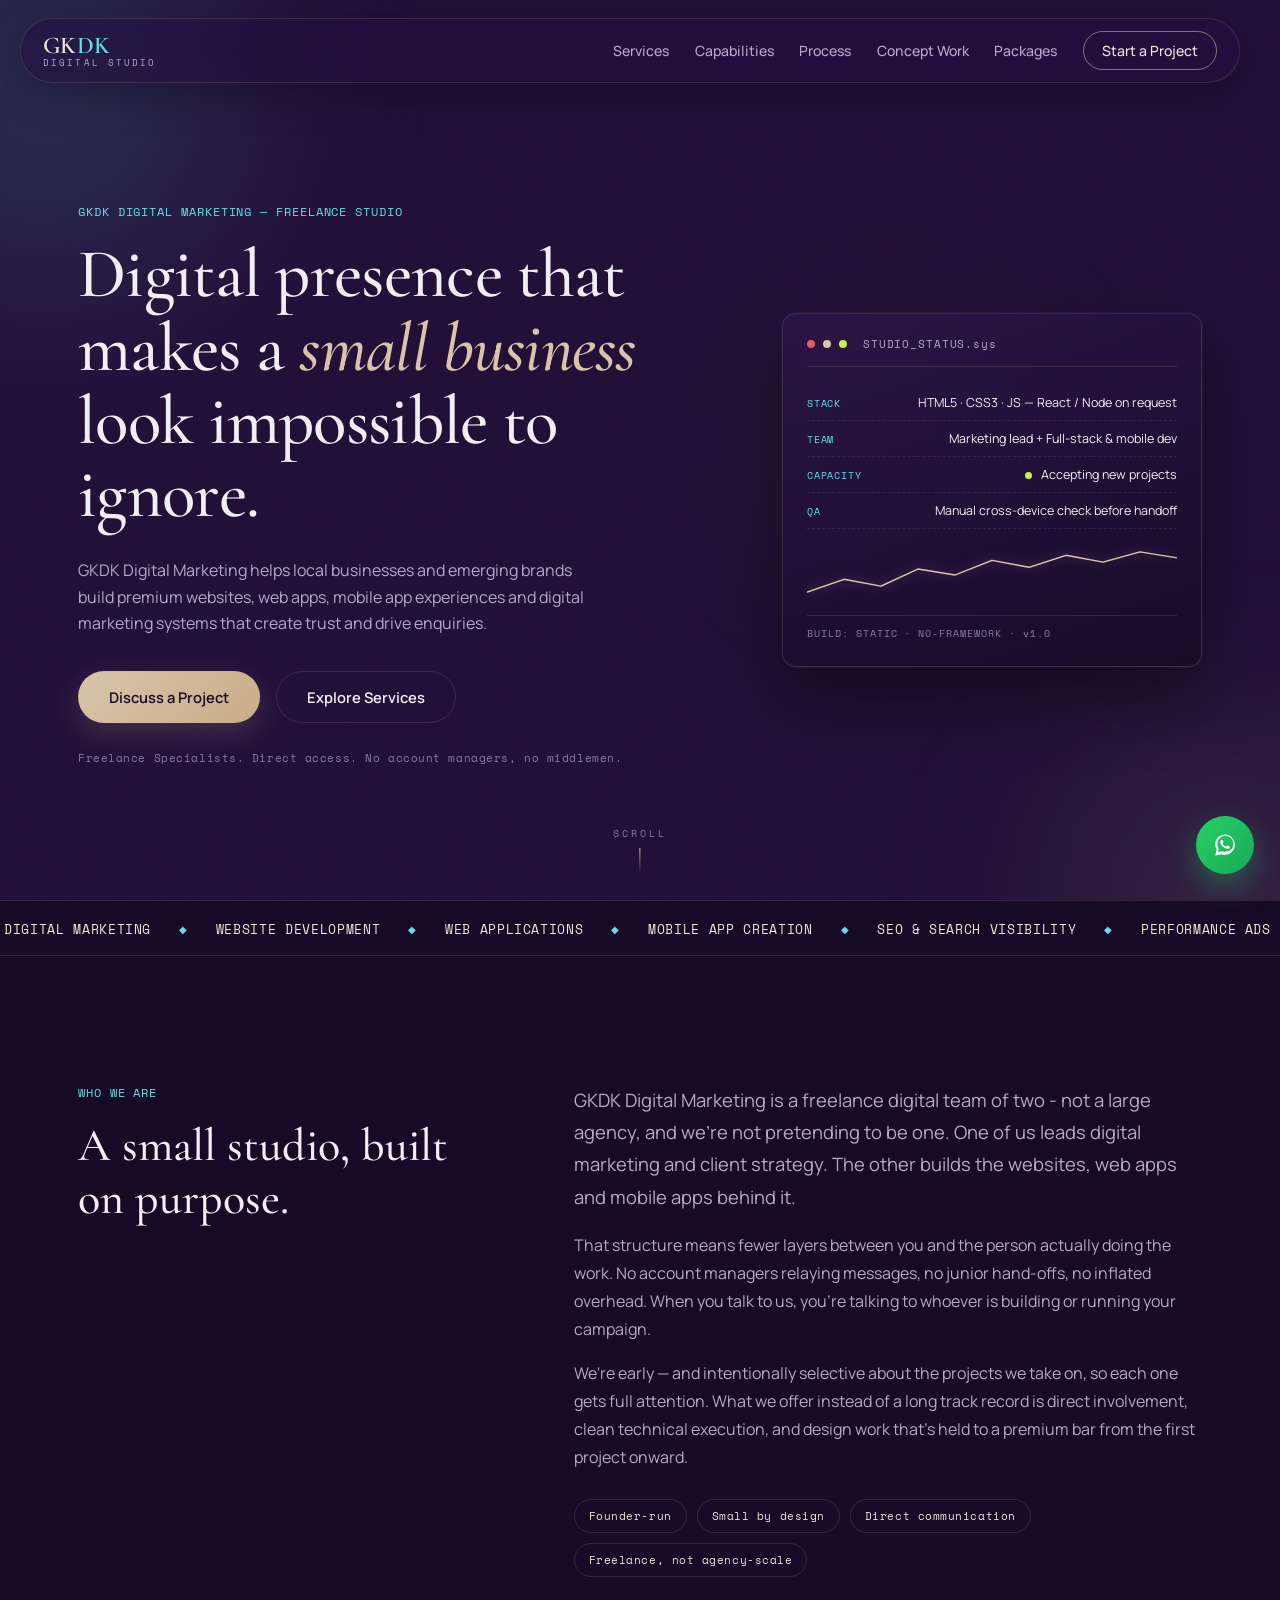
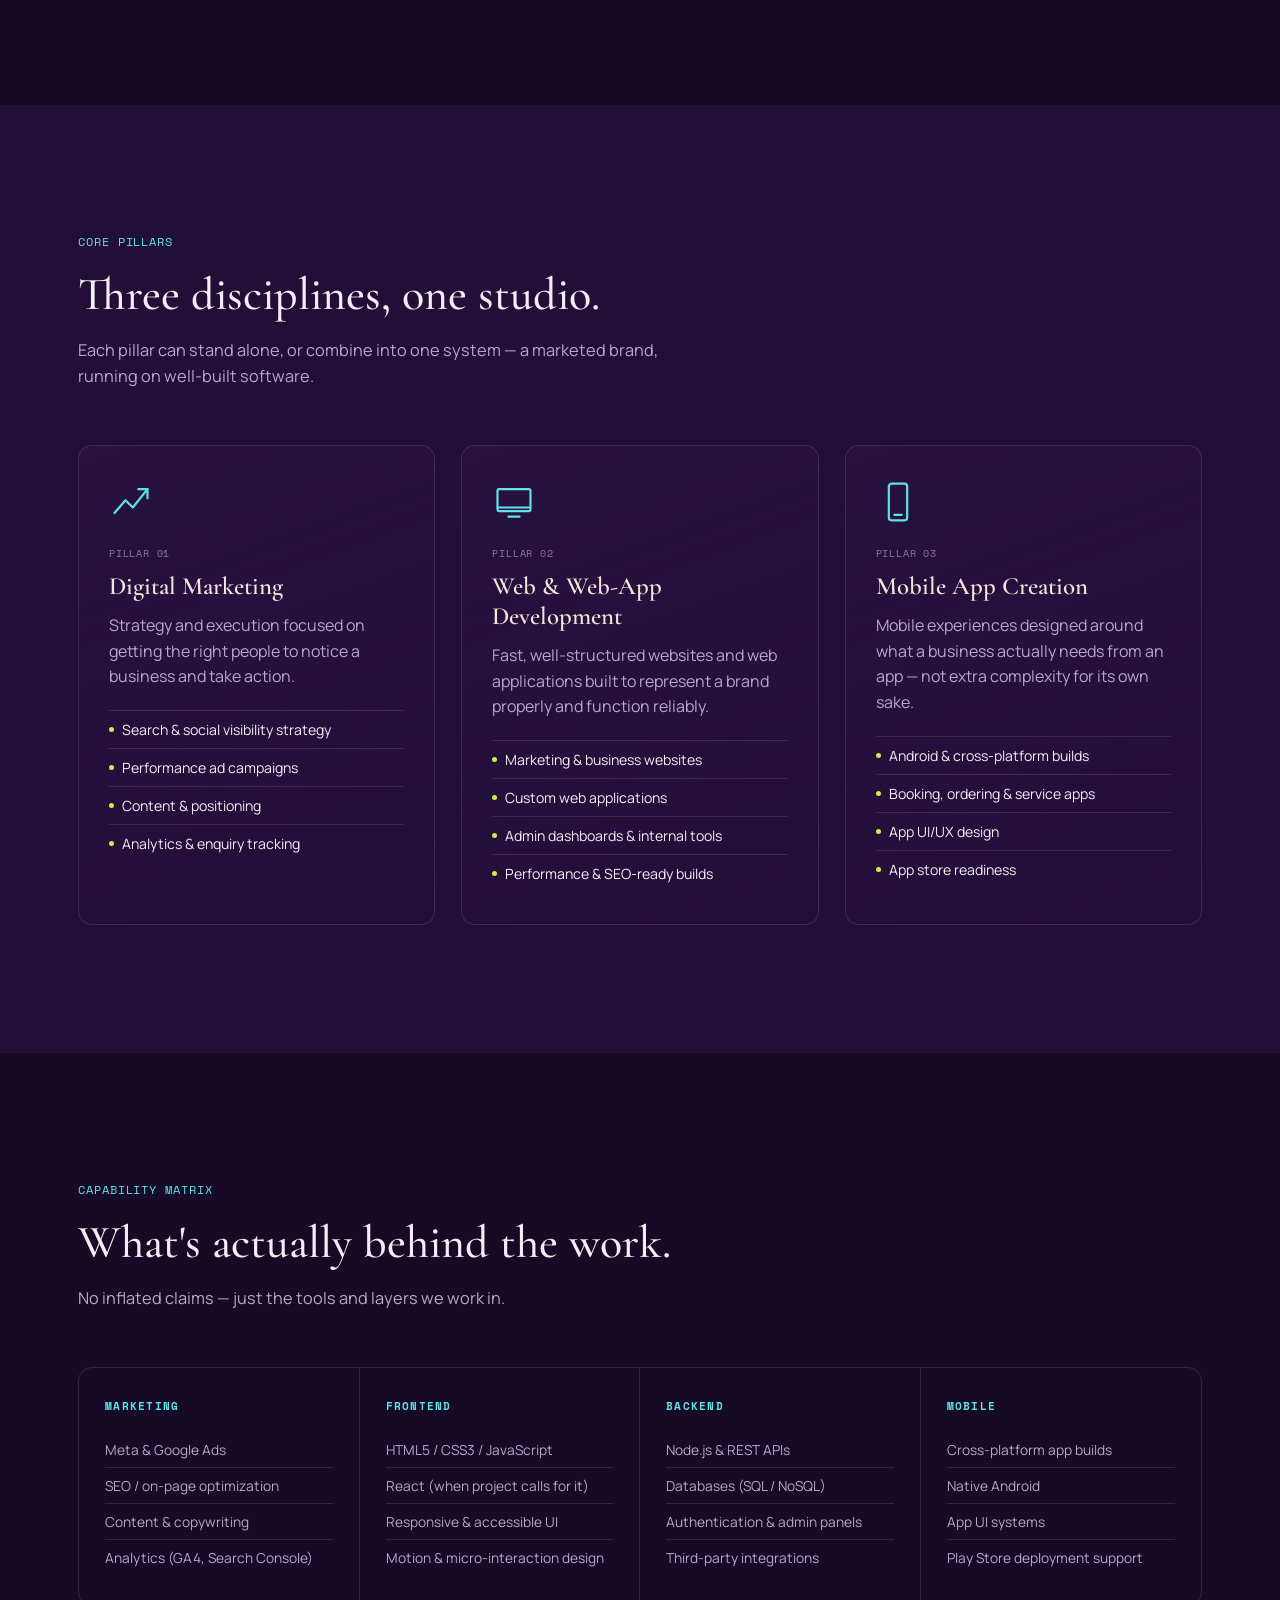
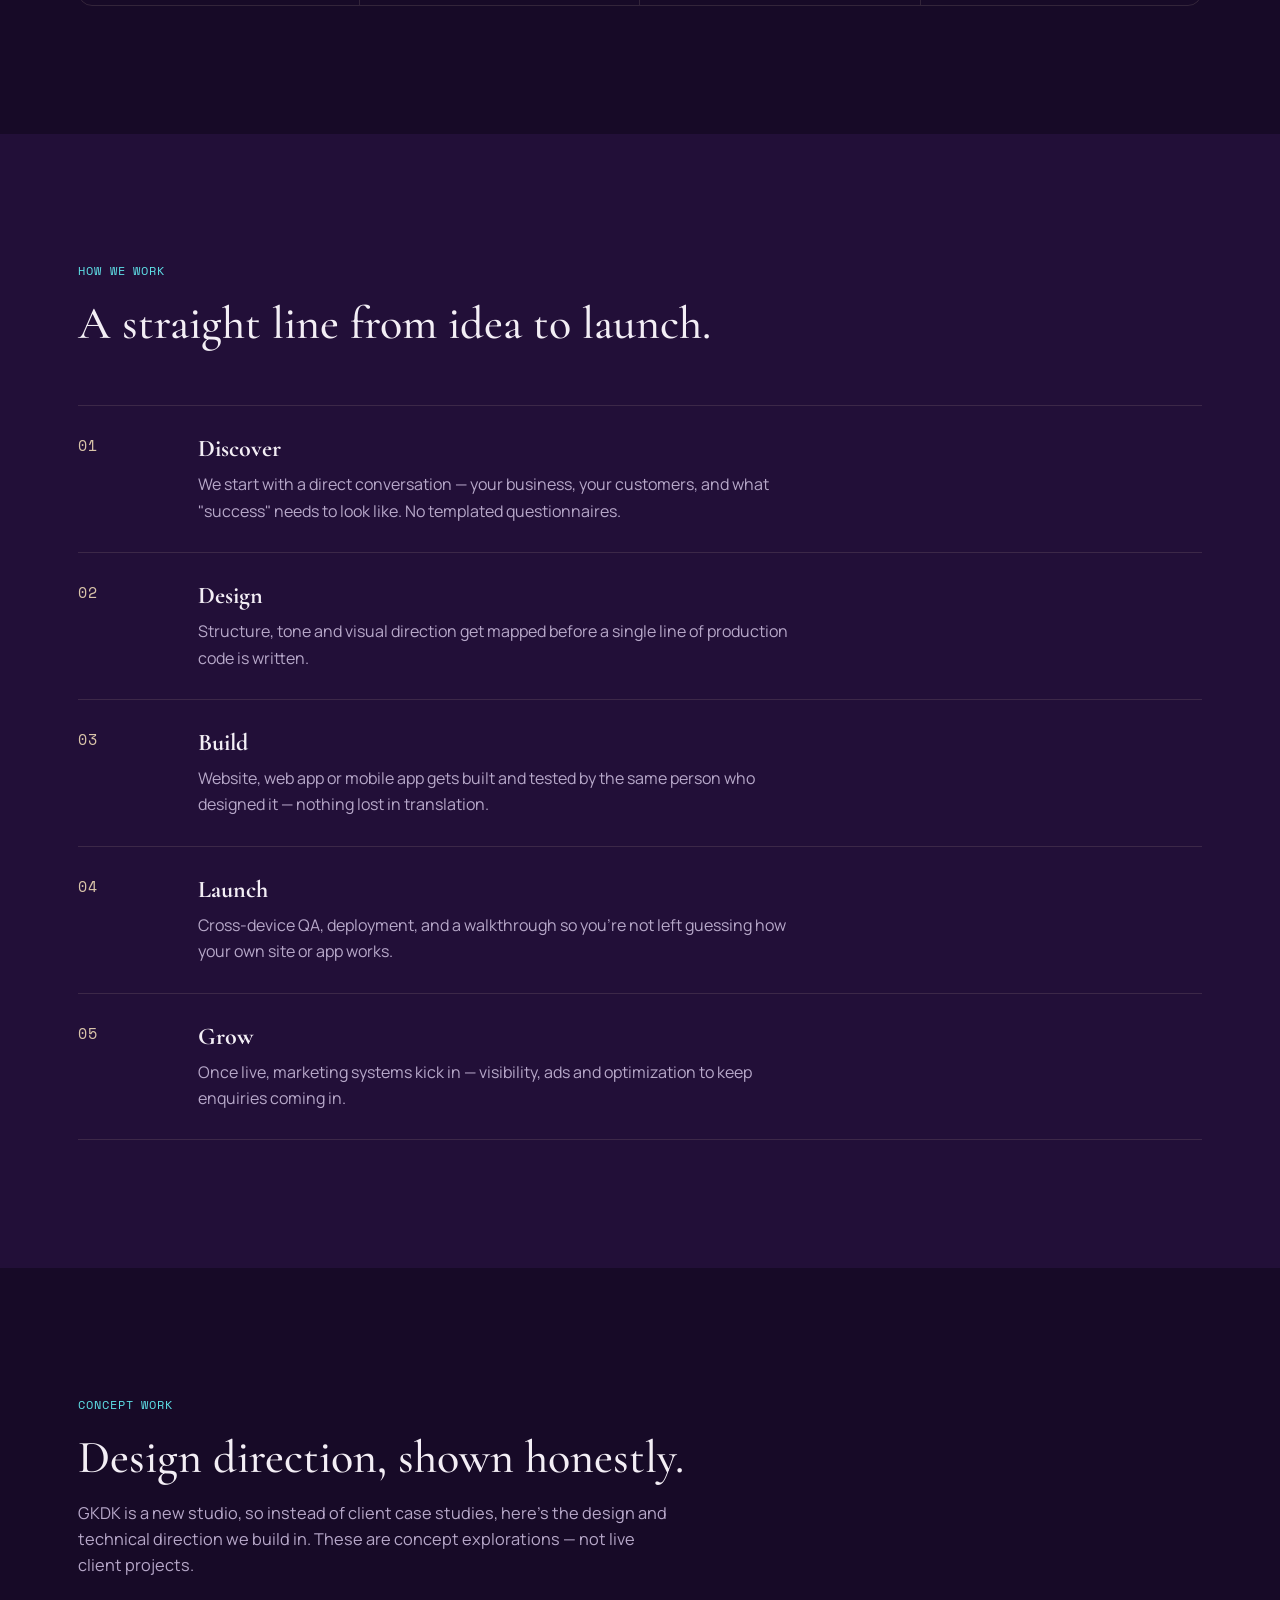
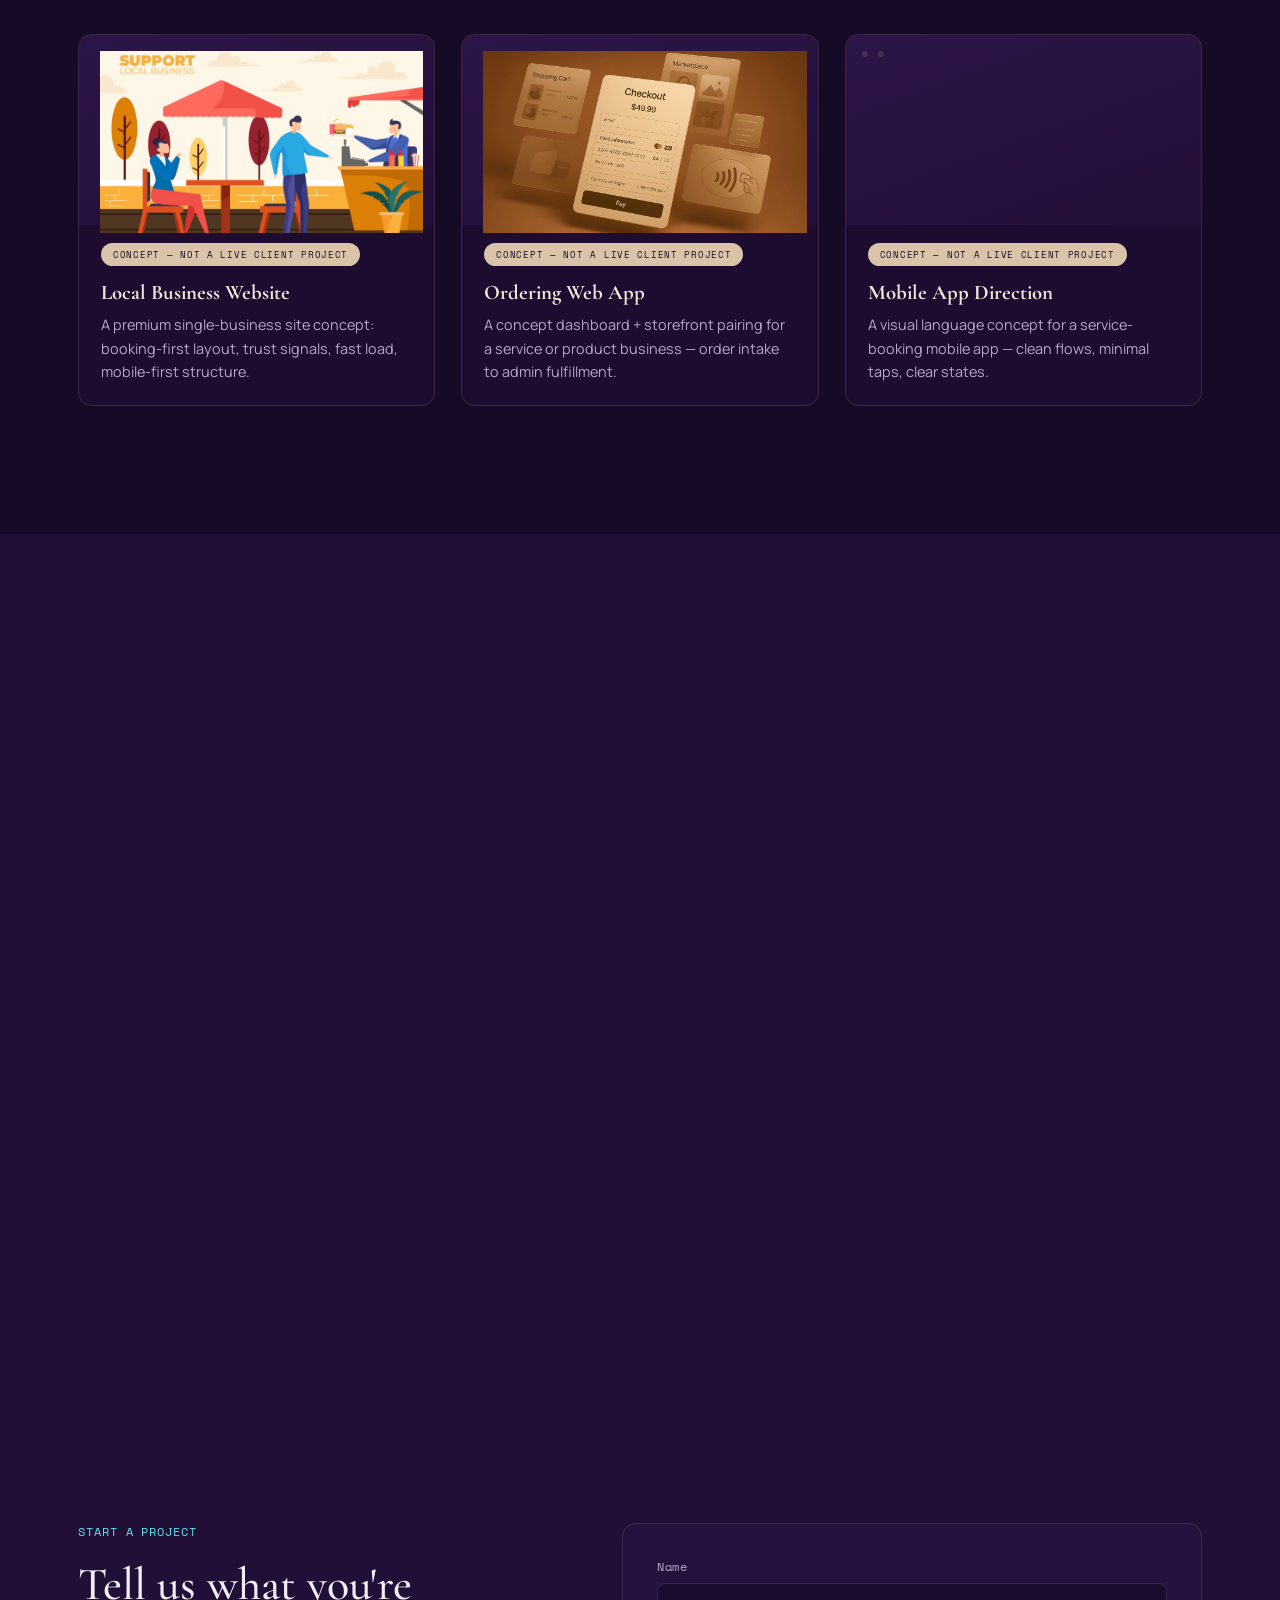
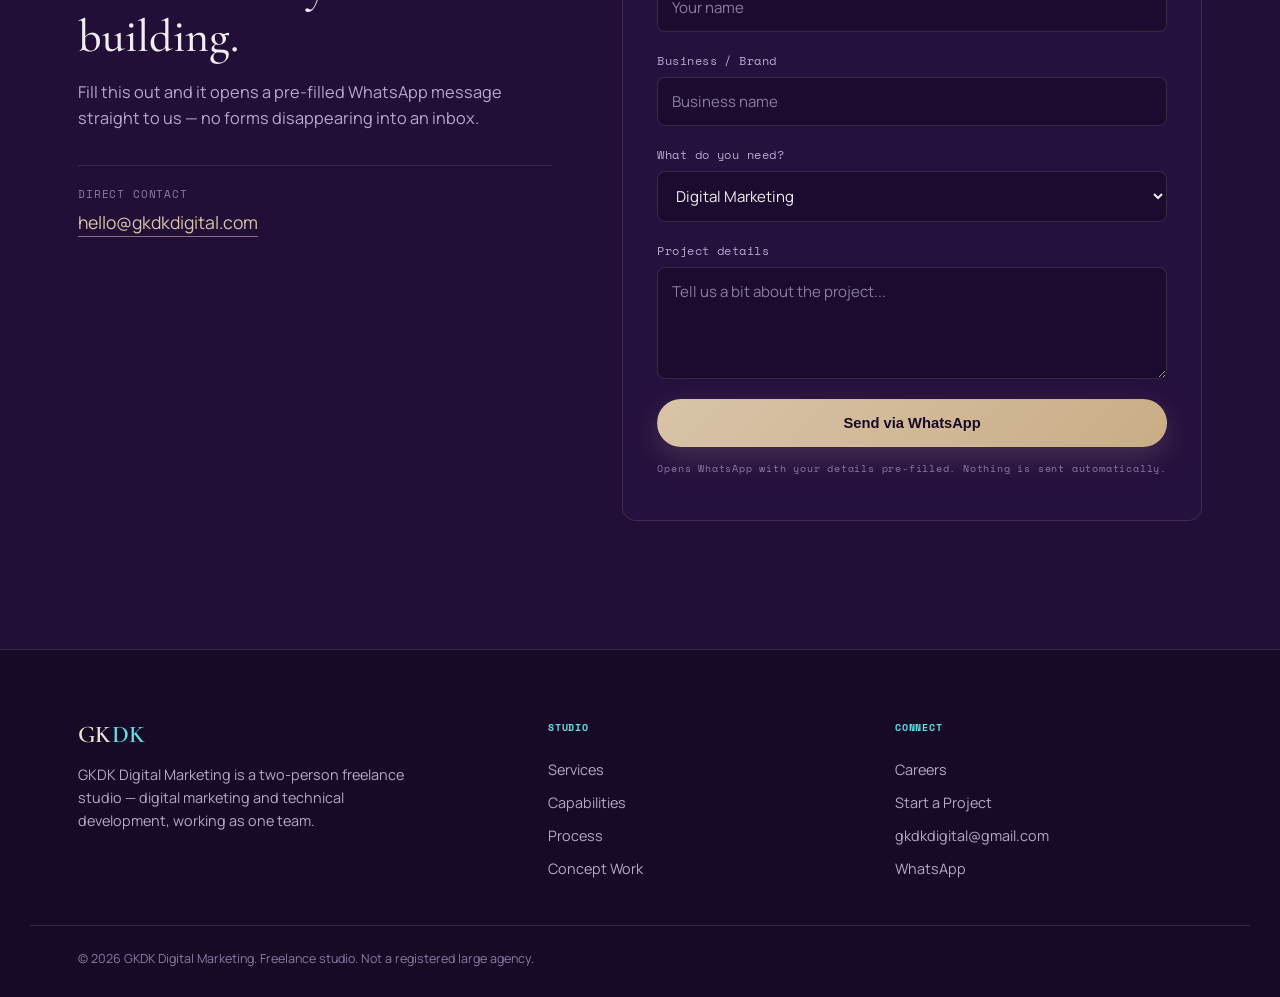
==== index.html @ 800f9625 "GKDK Initial Commit" ====
<!DOCTYPE html>
<html lang="en">
<head>
<meta charset="UTF-8">
<meta name="viewport" content="width=device-width, initial-scale=1.0">
<title>GKDK Digital Marketing — Digital Presence, Engineered</title>
<meta name="description" content="GKDK Digital Marketing is a small freelance studio building premium websites, web apps, mobile apps and digital marketing systems for local businesses and emerging brands.">
<link rel="preconnect" href="https://fonts.googleapis.com">
<link rel="preconnect" href="https://fonts.gstatic.com" crossorigin>
<link href="https://fonts.googleapis.com/css2?family=Cormorant+Garamond:ital,wght@0,400;0,500;0,600;1,500&family=Manrope:wght@400;500;600;700;800&family=Space+Mono:wght@400;700&display=swap" rel="stylesheet">
<link rel="stylesheet" href="./styles.css">
</head>
<body>

<div class="noise-layer" aria-hidden="true"></div>
<div class="mouse-glow" id="mouseGlow" aria-hidden="true"></div>

<!-- ============ HEADER / NAV ============ -->
<header class="site-header" id="siteHeader">
  <nav class="navbar glass" aria-label="Primary">
    <a href="#top" class="brand">
      <span class="brand-mark">GK<span class="brand-mark-accent">DK</span></span>
      <span class="brand-sub">DIGITAL STUDIO</span>
    </a>

    <button class="nav-toggle" id="navToggle" aria-expanded="false" aria-controls="navMenu" aria-label="Toggle menu">
      <span></span><span></span><span></span>
    </button>

    <div class="nav-menu" id="navMenu">
      <a href="#pillars" class="nav-link">Services</a>
      <a href="#matrix" class="nav-link">Capabilities</a>
      <a href="#process" class="nav-link">Process</a>
      <a href="#concept" class="nav-link">Concept Work</a>
      <a href="#packages" class="nav-link">Packages</a>
      <a href="#contact" class="nav-link nav-cta">Start a Project</a>
    </div>
  </nav>
</header>

<main id="top">

  <!-- ============ HERO ============ -->
  <section class="hero" id="hero">
    <div class="aurora" aria-hidden="true">
      <span class="aurora-blob a1"></span>
      <span class="aurora-blob a2"></span>
      <span class="aurora-blob a3"></span>
    </div>

    <div class="hero-inner container">
      <div class="hero-copy reveal">
        <p class="eyebrow mono">GKDK DIGITAL MARKETING — FREELANCE STUDIO</p>
        <h1 class="hero-title">
          Digital presence that makes a <em>small business</em> look impossible to ignore.
        </h1>
        <p class="hero-sub">
          GKDK Digital Marketing helps local businesses and emerging brands build premium websites, web apps, mobile app experiences and digital marketing systems that create trust and drive enquiries.
        </p>
        <div class="hero-actions">
          <a href="#contact" class="btn btn-primary">Discuss a Project</a>
          <a href="#pillars" class="btn btn-ghost">Explore Services</a>
        </div>
        <p class="hero-note mono">Freelance Specialists. Direct access. No account managers, no middlemen.</p>
      </div>

      <div class="hero-visual reveal" style="--delay:120ms">
        <div class="dash-panel" id="dashPanel">
          <div class="dash-head">
            <span class="dash-dot"></span>
            <span class="dash-dot"></span>
            <span class="dash-dot"></span>
            <span class="dash-title mono">STUDIO_STATUS.sys</span>
          </div>
          <div class="dash-row">
            <span class="dash-label mono">STACK</span>
            <span class="dash-value">HTML5 · CSS3 · JS — React / Node on request</span>
          </div>
          <div class="dash-row">
            <span class="dash-label mono">TEAM</span>
            <span class="dash-value">Marketing lead + Full-stack &amp; mobile dev</span>
          </div>
          <div class="dash-row">
            <span class="dash-label mono">CAPACITY</span>
            <span class="dash-value"><span class="pulse-dot"></span> Accepting new projects</span>
          </div>
          <div class="dash-row">
            <span class="dash-label mono">QA</span>
            <span class="dash-value">Manual cross-device check before handoff</span>
          </div>
          <div class="dash-graph" aria-hidden="true">
            <svg viewBox="0 0 300 70" preserveAspectRatio="none">
              <polyline class="graph-line" points="0,55 30,40 60,48 90,28 120,35 150,18 180,26 210,12 240,20 270,8 300,15" />
            </svg>
          </div>
          <div class="dash-foot mono">BUILD: STATIC · NO-FRAMEWORK · v1.0</div>
        </div>
      </div>
    </div>

    <div class="scroll-cue mono" aria-hidden="true">SCROLL</div>
  </section>

  <!-- ============ SERVICE TICKER ============ -->
  <div class="ticker-wrap">
    <div class="ticker" id="ticker">
      <div class="ticker-track">
        <span>DIGITAL MARKETING</span><span class="dot">◆</span>
        <span>WEBSITE DEVELOPMENT</span><span class="dot">◆</span>
        <span>WEB APPLICATIONS</span><span class="dot">◆</span>
        <span>MOBILE APP CREATION</span><span class="dot">◆</span>
        <span>SEO &amp; SEARCH VISIBILITY</span><span class="dot">◆</span>
        <span>PERFORMANCE ADS</span><span class="dot">◆</span>
        <span>BRAND SYSTEMS</span><span class="dot">◆</span>
        <span>DIGITAL MARKETING</span><span class="dot">◆</span>
        <span>WEBSITE DEVELOPMENT</span><span class="dot">◆</span>
        <span>WEB APPLICATIONS</span><span class="dot">◆</span>
        <span>MOBILE APP CREATION</span><span class="dot">◆</span>
        <span>SEO &amp; SEARCH VISIBILITY</span><span class="dot">◆</span>
        <span>PERFORMANCE ADS</span><span class="dot">◆</span>
        <span>BRAND SYSTEMS</span><span class="dot">◆</span>
      </div>
    </div>
  </div>

  <!-- ============ POSITIONING / ABOUT ============ -->
  <section class="about" id="about">
    <div class="container about-grid">
      <div class="about-label reveal">
        <p class="eyebrow mono">WHO WE ARE</p>
        <h2 class="section-title">A small studio, built on purpose.</h2>
      </div>
      <div class="about-body reveal" style="--delay:80ms">
        <p class="lead">
          GKDK Digital Marketing is a freelance digital team of two - not a large agency, and we're not pretending to be one. One of us leads digital marketing and client strategy. The other builds the websites, web apps and mobile apps behind it.
        </p>
        <p>
          That structure means fewer layers between you and the person actually doing the work. No account managers relaying messages, no junior hand-offs, no inflated overhead. When you talk to us, you're talking to whoever is building or running your campaign.
        </p>
        <p>
          We're early — and intentionally selective about the projects we take on, so each one gets full attention. What we offer instead of a long track record is direct involvement, clean technical execution, and design work that's held to a premium bar from the first project onward.
        </p>
        <div class="about-tags">
          <span class="tag">Founder-run</span>
          <span class="tag">Small by design</span>
          <span class="tag">Direct communication</span>
          <span class="tag">Freelance, not agency-scale</span>
        </div>
      </div>
    </div>
  </section>

  <!-- ============ THREE CORE PILLARS ============ -->
  <section class="pillars" id="pillars">
    <div class="container">
      <div class="section-head reveal">
        <p class="eyebrow mono">CORE PILLARS</p>
        <h2 class="section-title">Three disciplines, one studio.</h2>
        <p class="section-desc">Each pillar can stand alone, or combine into one system — a marketed brand, running on well-built software.</p>
      </div>

      <div class="pillar-grid">
        <article class="pillar-card card-spotlight reveal">
          <div class="pillar-glyph" aria-hidden="true">
            <svg viewBox="0 0 48 48"><path d="M6 36L18 22L26 30L42 10" stroke="currentColor" stroke-width="2.4" fill="none" stroke-linecap="round" stroke-linejoin="round"/><path d="M32 10H42V20" stroke="currentColor" stroke-width="2.4" fill="none" stroke-linecap="round" stroke-linejoin="round"/></svg>
          </div>
          <span class="pillar-index mono">PILLAR 01</span>
          <h3>Digital Marketing</h3>
          <p>Strategy and execution focused on getting the right people to notice a business and take action.</p>
          <ul class="pillar-list">
            <li>Search &amp; social visibility strategy</li>
            <li>Performance ad campaigns</li>
            <li>Content &amp; positioning</li>
            <li>Analytics &amp; enquiry tracking</li>
          </ul>
        </article>

        <article class="pillar-card card-spotlight reveal" style="--delay:100ms">
          <div class="pillar-glyph" aria-hidden="true">
            <svg viewBox="0 0 48 48"><rect x="6" y="10" width="36" height="24" rx="2" stroke="currentColor" stroke-width="2.4" fill="none"/><path d="M6 30H42" stroke="currentColor" stroke-width="2.4"/><path d="M18 40H30" stroke="currentColor" stroke-width="2.4" stroke-linecap="round"/></svg>
          </div>
          <span class="pillar-index mono">PILLAR 02</span>
          <h3>Web &amp; Web-App Development</h3>
          <p>Fast, well-structured websites and web applications built to represent a brand properly and function reliably.</p>
          <ul class="pillar-list">
            <li>Marketing &amp; business websites</li>
            <li>Custom web applications</li>
            <li>Admin dashboards &amp; internal tools</li>
            <li>Performance &amp; SEO-ready builds</li>
          </ul>
        </article>

        <article class="pillar-card card-spotlight reveal" style="--delay:200ms">
          <div class="pillar-glyph" aria-hidden="true">
            <svg viewBox="0 0 48 48"><rect x="14" y="4" width="20" height="40" rx="3" stroke="currentColor" stroke-width="2.4" fill="none"/><path d="M20 38H28" stroke="currentColor" stroke-width="2.4" stroke-linecap="round"/></svg>
          </div>
          <span class="pillar-index mono">PILLAR 03</span>
          <h3>Mobile App Creation</h3>
          <p>Mobile experiences designed around what a business actually needs from an app — not extra complexity for its own sake.</p>
          <ul class="pillar-list">
            <li>Android &amp; cross-platform builds</li>
            <li>Booking, ordering &amp; service apps</li>
            <li>App UI/UX design</li>
            <li>App store readiness</li>
          </ul>
        </article>
      </div>
    </div>
  </section>

  <!-- ============ EXPERTISE / MATRIX ============ -->
  <section class="matrix" id="matrix">
    <div class="container">
      <div class="section-head reveal">
        <p class="eyebrow mono">CAPABILITY MATRIX</p>
        <h2 class="section-title">What's actually behind the work.</h2>
        <p class="section-desc">No inflated claims — just the tools and layers we work in.</p>
      </div>

      <div class="matrix-grid reveal">
        <div class="matrix-col">
          <h4 class="mono">MARKETING</h4>
          <ul>
            <li>Meta &amp; Google Ads</li>
            <li>SEO / on-page optimization</li>
            <li>Content &amp; copywriting</li>
            <li>Analytics (GA4, Search Console)</li>
          </ul>
        </div>
        <div class="matrix-col">
          <h4 class="mono">FRONTEND</h4>
          <ul>
            <li>HTML5 / CSS3 / JavaScript</li>
            <li>React (when project calls for it)</li>
            <li>Responsive &amp; accessible UI</li>
            <li>Motion &amp; micro-interaction design</li>
          </ul>
        </div>
        <div class="matrix-col">
          <h4 class="mono">BACKEND</h4>
          <ul>
            <li>Node.js &amp; REST APIs</li>
            <li>Databases (SQL / NoSQL)</li>
            <li>Authentication &amp; admin panels</li>
            <li>Third-party integrations</li>
          </ul>
        </div>
        <div class="matrix-col">
          <h4 class="mono">MOBILE</h4>
          <ul>
            <li>Cross-platform app builds</li>
            <li>Native Android</li>
            <li>App UI systems</li>
            <li>Play Store deployment support</li>
          </ul>
        </div>
      </div>
    </div>
  </section>

  <!-- ============ PROCESS ============ -->
  <section class="process" id="process">
    <div class="container">
      <div class="section-head reveal">
        <p class="eyebrow mono">HOW WE WORK</p>
        <h2 class="section-title">A straight line from idea to launch.</h2>
      </div>

      <div class="process-list">
        <div class="process-step reveal">
          <span class="process-num mono">01</span>
          <div class="process-body">
            <h3>Discover</h3>
            <p>We start with a direct conversation — your business, your customers, and what "success" needs to look like. No templated questionnaires.</p>
          </div>
        </div>
        <div class="process-step reveal" style="--delay:80ms">
          <span class="process-num mono">02</span>
          <div class="process-body">
            <h3>Design</h3>
            <p>Structure, tone and visual direction get mapped before a single line of production code is written.</p>
          </div>
        </div>
        <div class="process-step reveal" style="--delay:160ms">
          <span class="process-num mono">03</span>
          <div class="process-body">
            <h3>Build</h3>
            <p>Website, web app or mobile app gets built and tested by the same person who designed it — nothing lost in translation.</p>
          </div>
        </div>
        <div class="process-step reveal" style="--delay:240ms">
          <span class="process-num mono">04</span>
          <div class="process-body">
            <h3>Launch</h3>
            <p>Cross-device QA, deployment, and a walkthrough so you're not left guessing how your own site or app works.</p>
          </div>
        </div>
        <div class="process-step reveal" style="--delay:320ms">
          <span class="process-num mono">05</span>
          <div class="process-body">
            <h3>Grow</h3>
            <p>Once live, marketing systems kick in — visibility, ads and optimization to keep enquiries coming in.</p>
          </div>
        </div>
      </div>
    </div>
  </section>

  <!-- ============ CONCEPT DIRECTION ============ -->
  <section class="concept" id="concept">
    <div class="container">
      <div class="section-head reveal">
        <p class="eyebrow mono">CONCEPT WORK</p>
        <h2 class="section-title">Design direction, shown honestly.</h2>
        <p class="section-desc">GKDK is a new studio, so instead of client case studies, here's the design and technical direction we build in. These are concept explorations — not live client projects.</p>
      </div>

      <div class="concept-grid">
        <article class="concept-card reveal">
          <div class="concept-thumb concept-thumb--one" aria-hidden="true">
            <div class="thumb-chrome"><img src="./concept-work1.jpg" alt=""></div>
            <!-- <div class="thumb-body">
              <div class="thumb-line w60"></div>
              <div class="thumb-line w80"></div>
              <div class="thumb-block"></div>
            </div> -->
          </div>
          <span class="concept-badge mono">CONCEPT — NOT A LIVE CLIENT PROJECT</span>
          <h3>Local Business Website</h3>
          <p>A premium single-business site concept: booking-first layout, trust signals, fast load, mobile-first structure.</p>
        </article>

        <article class="concept-card reveal" style="--delay:100ms">
          <div class="concept-thumb concept-thumb--two" aria-hidden="true">
            <div class="thumb-chrome"><img src="./concept-work2.jpg" alt=""></div>
            <!-- <div class="thumb-body">
              <div class="thumb-grid">
                <span></span><span></span><span></span><span></span>
              </div>
              <div class="thumb-line w40"></div>
            </div> -->
          </div>
          <span class="concept-badge mono">CONCEPT — NOT A LIVE CLIENT PROJECT</span>
          <h3>Ordering Web App</h3>
          <p>A concept dashboard + storefront pairing for a service or product business — order intake to admin fulfillment.</p>
        </article>

        <article class="concept-card reveal" style="--delay:200ms">
          <div class="concept-thumb concept-thumb--three" aria-hidden="true">
            <div class="thumb-chrome"><img src="./concept-work3.png" alt=""></div>
            <!-- <div class="thumb-body">
              <div class="thumb-phone"></div>
            </div> -->
          </div>
          <span class="concept-badge mono">CONCEPT — NOT A LIVE CLIENT PROJECT</span>
          <h3>Mobile App Direction</h3>
          <p>A visual language concept for a service-booking mobile app — clean flows, minimal taps, clear states.</p>
        </article>
      </div>
    </div>
  </section>

  <!-- ============ PACKAGES ============ -->
  <section class="packages" id="packages">
    <div class="container">
      <div class="section-head reveal">
        <p class="eyebrow mono">PACKAGES</p>
        <h2 class="section-title">Scoped to what you actually need.</h2>
        <p class="section-desc">Every project gets a custom quote once we understand scope — these outline what's typically included at each level.</p>
      </div>

      <div class="package-grid">
        <article class="package-card reveal">
          <h3>Presence</h3>
          <p class="package-tag mono">FOR NEW &amp; LOCAL BUSINESSES</p>
          <ul class="package-list">
            <li>Multi-page premium website</li>
            <li>Mobile-first responsive build</li>
            <li>Core SEO setup</li>
            <li>Contact &amp; enquiry system</li>
          </ul>
          <a href="#contact" class="btn btn-outline">Get a quote</a>
        </article>

        <article class="package-card package-card--highlight reveal" style="--delay:100ms">
          <span class="package-flag mono">MOST REQUESTED</span>
          <h3>Growth</h3>
          <p class="package-tag mono">FOR BRANDS READY TO SCALE</p>
          <ul class="package-list">
            <li>Everything in Presence</li>
            <li>Web app or custom functionality</li>
            <li>Ongoing digital marketing setup</li>
            <li>Analytics &amp; tracking dashboard</li>
          </ul>
          <a href="#contact" class="btn btn-primary">Get a quote</a>
        </article>

        <article class="package-card reveal" style="--delay:200ms">
          <h3>Full Stack</h3>
          <p class="package-tag mono">WEB + MOBILE + MARKETING</p>
          <ul class="package-list">
            <li>Website + web app</li>
            <li>Mobile app build</li>
            <li>Full marketing system</li>
            <li>Ongoing technical support</li>
          </ul>
          <a href="#contact" class="btn btn-outline">Get a quote</a>
        </article>
      </div>
    </div>
  </section>

  <!-- ============ CONTACT ============ -->
  <section class="contact" id="contact">
    <div class="container contact-grid">
      <div class="contact-copy reveal">
        <p class="eyebrow mono">START A PROJECT</p>
        <h2 class="section-title">Tell us what you're building.</h2>
        <p class="section-desc">Fill this out and it opens a pre-filled WhatsApp message straight to us — no forms disappearing into an inbox.</p>
        <div class="contact-direct">
          <p class="mono">DIRECT CONTACT</p>
          <a href="mailto:hello@gkdkdigital.com">hello@gkdkdigital.com</a>
        </div>
      </div>

      <form class="contact-form reveal" id="contactForm" style="--delay:100ms">
        <div class="form-row">
          <label for="name">Name</label>
          <input type="text" id="name" name="name" required placeholder="Your name">
        </div>
        <div class="form-row">
          <label for="business">Business / Brand</label>
          <input type="text" id="business" name="business" placeholder="Business name">
        </div>
        <div class="form-row">
          <label for="service">What do you need?</label>
          <select id="service" name="service">
            <option value="Digital Marketing">Digital Marketing</option>
            <option value="Website / Web App">Website / Web App</option>
            <option value="Mobile App">Mobile App</option>
            <option value="Full Stack (Marketing + Dev)">Full Stack (Marketing + Dev)</option>
            <option value="Not sure yet">Not sure yet</option>
          </select>
        </div>
        <div class="form-row">
          <label for="message">Project details</label>
          <textarea id="message" name="message" rows="4" placeholder="Tell us a bit about the project..."></textarea>
        </div>
        <button type="submit" class="btn btn-primary btn-block">
          Send via WhatsApp
        </button>
        <p class="form-note mono">Opens WhatsApp with your details pre-filled. Nothing is sent automatically.</p>
      </form>
    </div>
  </section>

</main>

<!-- ============ FOOTER ============ -->
<footer class="site-footer">
  <div class="container footer-grid">
    <div class="footer-brand">
      <span class="brand-mark">GK<span class="brand-mark-accent">DK</span></span>
      <p>GKDK Digital Marketing is a two-person freelance studio — digital marketing and technical development, working as one team.</p>
    </div>
    <div class="footer-links">
      <h4 class="mono">STUDIO</h4>
      <a href="#pillars">Services</a>
      <a href="#matrix">Capabilities</a>
      <a href="#process">Process</a>
      <a href="#concept">Concept Work</a>
    </div>
    <div class="footer-links">
      <h4 class="mono">CONNECT</h4>
      <a href="careerspage/opportunities.html">Careers</a>
      <a href="#contact">Start a Project</a>
      <a href="mailto:gkdkdigital@gmail.com">gkdkdigital@gmail.com</a>
      <a href="https://wa.me/917708707423" target="_blank" rel="noopener">WhatsApp</a>
    </div>
  </div>
  <div class="container footer-bottom">
    <p>© <span id="year"></span> GKDK Digital Marketing. Freelance studio. Not a registered large agency.</p>
  </div>
</footer>

<!-- ============ FLOATING WHATSAPP BUTTON ============ -->
<a href="https://wa.me/917708707423?text=Hi%20GKDK%2C%20I%27d%20like%20to%20discuss%20a%20project."
   class="whatsapp-float" target="_blank" rel="noopener" aria-label="Chat on WhatsApp">
  <svg viewBox="0 0 32 32" width="26" height="26" aria-hidden="true">
    <path fill="currentColor" d="M16.02 3C9.4 3 4 8.36 4 14.94c0 2.35.66 4.53 1.8 6.4L4 29l7.86-1.75a12.1 12.1 0 0 0 4.16.74h.01c6.62 0 12.02-5.36 12.02-11.95C28.05 8.36 22.65 3 16.02 3zm0 21.8c-1.34 0-2.65-.34-3.8-.98l-.27-.16-4.66 1.04 1.05-4.53-.18-.28a9.7 9.7 0 0 1-1.5-5.15c0-5.36 4.4-9.72 9.83-9.72 5.42 0 9.83 4.36 9.83 9.72 0 5.37-4.41 9.72-9.9 9.06z"/>
    <path fill="currentColor" d="M21.2 17.53c-.29-.15-1.7-.83-1.96-.93-.26-.1-.45-.15-.64.15-.19.29-.74.93-.9 1.12-.17.19-.33.21-.62.07-.29-.15-1.22-.45-2.32-1.43-.86-.76-1.44-1.71-1.61-2-.17-.29-.02-.45.13-.6.13-.13.29-.34.44-.51.15-.17.19-.29.29-.48.1-.19.05-.36-.02-.51-.07-.15-.64-1.54-.88-2.11-.23-.55-.47-.48-.64-.49h-.55c-.19 0-.51.07-.78.36-.26.29-1.02 1-1.02 2.44s1.05 2.83 1.2 3.03c.15.19 2.06 3.15 5 4.42.7.3 1.25.48 1.68.62.7.22 1.34.19 1.84.11.56-.08 1.7-.7 1.94-1.37.24-.67.24-1.25.17-1.37-.07-.12-.26-.19-.55-.34z"/>
  </svg>
</a>

<script src="./script.js"></script>
</body>
</html>
---- styles.css ----
/* ============================================================
   GKDK DIGITAL MARKETING — DESIGN TOKENS
   Base:   Haiti navy   #220F38
   Accent: White-gold   #D9C4A9
   Signal: Cyan / Lime  — used sparingly for technical emphasis
   Type:   Cormorant Garamond (display) / Manrope (body) / Space Mono (labels)
   ============================================================ */

:root{
  --navy:        #220F38;
  --navy-deep:   #170A27;
  --navy-raise:  #2C1548;
  --navy-line:   rgba(217, 196, 169, 0.14);

  --gold:        #D9C4A9;
  --gold-soft:   #EFE6D8;
  --gold-dim:    rgba(217, 196, 169, 0.55);

  --cyan:        #5FE1E8;
  --lime:        #C6F24E;

  --ink:         #F3EEF5;
  --muted:       #B7A8C9;
  --muted-dim:   #8b7ba3;

  --font-display: 'Cormorant Garamond', 'Times New Roman', serif;
  --font-body: 'Manrope', -apple-system, sans-serif;
  --font-mono: 'Space Mono', 'Courier New', monospace;

  --container: 1220px;
  --radius: 14px;
  --ease: cubic-bezier(.22,1,.36,1);
}

*,*::before,*::after{ box-sizing: border-box; }
html{ scroll-behavior: smooth; }

html,body{
  margin:0;
  padding:0;
  background: var(--navy);
  color: var(--ink);
  font-family: var(--font-body);
  overflow-x: hidden;
  -webkit-font-smoothing: antialiased;
}

body{ position: relative; }

::selection{ background: var(--gold); color: var(--navy-deep); }

a{ color: inherit; text-decoration: none; }
ul{ list-style: none; margin:0; padding:0; }
img{ max-width:100%; display:block; }

.mono{ font-family: var(--font-mono); letter-spacing: 0.08em; }

.container{
  max-width: var(--container);
  margin: 0 auto;
  padding: 0 clamp(20px, 5vw, 48px);
}

:focus-visible{
  outline: 2px solid var(--cyan);
  outline-offset: 3px;
}

@media (prefers-reduced-motion: reduce){
  *{ animation-duration: 0.001ms !important; animation-iteration-count: 1 !important; transition-duration: 0.001ms !important; scroll-behavior: auto !important; }
}

/* ============================================================
   AMBIENT LAYERS — noise + mouse glow
   ============================================================ */

.noise-layer{
  position: fixed; inset: 0;
  z-index: 2;
  pointer-events: none;
  opacity: 0.045;
  mix-blend-mode: overlay;
  background-image: url("data:image/svg+xml;utf8,<svg xmlns='http://www.w3.org/2000/svg' width='120' height='120'><filter id='n'><feTurbulence type='fractalNoise' baseFrequency='0.9' numOctaves='2' stitchTiles='stitch'/></filter><rect width='100%25' height='100%25' filter='url(%23n)'/></svg>");
  background-repeat: repeat;
}

.mouse-glow{
  position: fixed;
  top: 0; left: 0;
  width: 560px; height: 560px;
  border-radius: 50%;
  pointer-events: none;
  z-index: 1;
  transform: translate(-50%,-50%);
  background: radial-gradient(circle, rgba(217,196,169,0.10) 0%, rgba(95,225,232,0.05) 45%, transparent 72%);
  transition: opacity .4s ease;
  opacity: 0;
}
.mouse-glow.active{ opacity: 1; }

/* ============================================================
   SCROLL REVEAL
   ============================================================ */

.reveal{
  opacity: 0;
  transform: translateY(28px);
  transition: opacity .9s var(--ease), transform .9s var(--ease);
  transition-delay: var(--delay, 0ms);
}
.reveal.is-visible{
  opacity: 1;
  transform: translateY(0);
}

/* ============================================================
   HEADER / NAV
   ============================================================ */

.site-header{
  position: fixed;
  top: 0; left: 0; right: 0;
  z-index: 100;
  padding: 18px 0;
  transition: padding .3s var(--ease);
}

.navbar{
  max-width: var(--container);
  margin: 0 auto;
  display: flex;
  align-items: center;
  justify-content: space-between;
  padding: 12px 22px;
  border-radius: 999px;
  width: calc(100% - 40px);
  margin-left: 20px; margin-right: 20px;
}

.glass{
  background: rgba(34, 15, 56, 0.55);
  backdrop-filter: blur(18px) saturate(140%);
  -webkit-backdrop-filter: blur(18px) saturate(140%);
  border: 1px solid var(--navy-line);
  box-shadow: 0 10px 40px rgba(0,0,0,0.28);
}

.site-header.scrolled .glass{
  background: rgba(23, 10, 39, 0.78);
}

.brand{ display: flex; flex-direction: column; line-height: 1.05; }
.brand-mark{
  font-family: var(--font-display);
  font-size: 1.5rem;
  font-weight: 600;
  letter-spacing: 0.02em;
  color: var(--gold-soft);
}
.brand-mark-accent{ color: var(--cyan); }
.brand-sub{
  font-family: var(--font-mono);
  font-size: 0.55rem;
  letter-spacing: 0.24em;
  color: var(--muted);
}

.nav-menu{
  display: flex;
  align-items: center;
  gap: clamp(18px, 2vw, 32px);
}

.nav-link{
  font-size: 0.88rem;
  font-weight: 500;
  color: var(--muted);
  position: relative;
  transition: color .25s ease;
}
.nav-link::after{
  content: '';
  position: absolute;
  left: 0; bottom: -6px;
  height: 1px; width: 0;
  background: var(--gold);
  transition: width .3s var(--ease);
}
.nav-link:hover{ color: var(--ink); }
.nav-link:hover::after{ width: 100%; }

.nav-cta{
  padding: 9px 18px;
  border-radius: 999px;
  border: 1px solid var(--gold-dim);
  color: var(--gold-soft);
}
.nav-cta::after{ display:none; }
.nav-cta:hover{
  background: var(--gold);
  color: var(--navy-deep);
  border-color: var(--gold);
}

.nav-toggle{
  display: none;
  flex-direction: column;
  gap: 5px;
  background: none;
  border: none;
  cursor: pointer;
  padding: 6px;
}
.nav-toggle span{
  width: 22px; height: 2px;
  background: var(--gold-soft);
  border-radius: 2px;
  transition: transform .3s ease, opacity .3s ease;
}

/* ============================================================
   HERO
   ============================================================ */

.hero{
  position: relative;
  min-height: 100vh;
  display: flex;
  flex-direction: column;
  justify-content: center;
  padding: 160px 0 80px;
  overflow: hidden;
}

.aurora{
  position: absolute; inset: -10%;
  z-index: 0;
  pointer-events: none;
}
.aurora-blob{
  position: absolute;
  border-radius: 50%;
  filter: blur(90px);
  opacity: 0.55;
  animation: drift 22s ease-in-out infinite alternate;
}
.a1{
  width: 46vw; height: 46vw;
  top: -10%; left: -8%;
  background: radial-gradient(circle, rgba(95,225,232,0.35), transparent 70%);
}
.a2{
  width: 40vw; height: 40vw;
  bottom: -15%; right: -5%;
  background: radial-gradient(circle, rgba(217,196,169,0.28), transparent 70%);
  animation-delay: -8s;
}
.a3{
  width: 32vw; height: 32vw;
  top: 30%; right: 20%;
  background: radial-gradient(circle, rgba(198,242,78,0.14), transparent 70%);
  animation-delay: -14s;
}

@keyframes drift{
  0%{ transform: translate(0,0) scale(1); }
  100%{ transform: translate(4%, 6%) scale(1.08); }
}

.hero-inner{
  position: relative;
  z-index: 2;
  display: grid;
  grid-template-columns: 1.1fr 0.9fr;
  gap: clamp(30px, 5vw, 70px);
  align-items: center;
}

.eyebrow{
  font-size: 0.72rem;
  color: var(--cyan);
  margin: 0 0 18px;
}

.hero-title{
  font-family: var(--font-display);
  font-weight: 500;
  font-size: clamp(2.6rem, 5.4vw, 4.6rem);
  line-height: 1.06;
  letter-spacing: -0.01em;
  margin: 0 0 26px;
  color: var(--ink);
}
.hero-title em{
  font-style: italic;
  color: var(--gold);
}

.hero-sub{
  font-size: clamp(1rem, 1.2vw, 1.15rem);
  line-height: 1.65;
  color: var(--muted);
  max-width: 52ch;
  margin: 0 0 34px;
}

.hero-actions{
  display: flex;
  flex-wrap: wrap;
  gap: 16px;
  margin-bottom: 26px;
}

.hero-note{
  font-size: 0.7rem;
  color: var(--muted-dim);
  letter-spacing: 0.05em;
}

/* Buttons */
.btn{
  display: inline-flex;
  align-items: center;
  justify-content: center;
  padding: 15px 30px;
  border-radius: 999px;
  font-weight: 600;
  font-size: 0.92rem;
  transition: transform .3s var(--ease), box-shadow .3s var(--ease), background .3s ease, color .3s ease, border-color .3s ease;
  border: 1px solid transparent;
  cursor: pointer;
}
.btn-primary{
  background: linear-gradient(135deg, var(--gold), #c9ad86);
  color: var(--navy-deep);
  box-shadow: 0 10px 30px rgba(217,196,169,0.18);
}
.btn-primary:hover{
  transform: translateY(-2px);
  box-shadow: 0 14px 36px rgba(217,196,169,0.3);
}
.btn-ghost{
  background: transparent;
  color: var(--ink);
  border-color: var(--navy-line);
}
.btn-ghost:hover{
  border-color: var(--cyan);
  color: var(--cyan);
  transform: translateY(-2px);
}
.btn-outline{
  background: transparent;
  color: var(--gold-soft);
  border-color: var(--gold-dim);
  width: 100%;
}
.btn-outline:hover{
  background: var(--gold);
  color: var(--navy-deep);
  border-color: var(--gold);
}
.btn-block{ width: 100%; }

/* Floating dashboard visual */
.hero-visual{ position: relative; }

.dash-panel{
  background: linear-gradient(160deg, rgba(44,21,72,0.9), rgba(23,10,39,0.9));
  border: 1px solid var(--navy-line);
  border-radius: var(--radius);
  padding: 22px 24px 26px;
  backdrop-filter: blur(10px);
  -webkit-backdrop-filter: blur(10px);
  box-shadow: 0 30px 70px rgba(0,0,0,0.45), 0 0 0 1px rgba(217,196,169,0.05);
  animation: floaty 6s ease-in-out infinite;
  max-width: 420px;
  margin-left: auto;
}

@keyframes floaty{
  0%,100%{ transform: translateY(0px) rotate(0.2deg); }
  50%{ transform: translateY(-14px) rotate(-0.2deg); }
}

.dash-head{
  display: flex;
  align-items: center;
  gap: 8px;
  margin-bottom: 18px;
  padding-bottom: 14px;
  border-bottom: 1px solid var(--navy-line);
}
.dash-dot{
  width: 8px; height: 8px;
  border-radius: 50%;
  background: var(--navy-line);
}
.dash-dot:nth-child(1){ background: #e0605f; }
.dash-dot:nth-child(2){ background: var(--gold); }
.dash-dot:nth-child(3){ background: var(--lime); }
.dash-title{
  margin-left: 8px;
  font-size: 0.68rem;
  color: var(--muted);
}

.dash-row{
  display: flex;
  justify-content: space-between;
  align-items: baseline;
  gap: 14px;
  padding: 9px 0;
  border-bottom: 1px dashed rgba(217,196,169,0.1);
}
.dash-row:last-of-type{ border-bottom: none; }
.dash-label{
  font-size: 0.62rem;
  color: var(--cyan);
  white-space: nowrap;
}
.dash-value{
  font-size: 0.78rem;
  color: var(--ink);
  text-align: right;
}

.pulse-dot{
  display: inline-block;
  width: 7px; height: 7px;
  border-radius: 50%;
  background: var(--lime);
  margin-right: 6px;
  box-shadow: 0 0 0 0 rgba(198,242,78,0.6);
  animation: pulse 2s infinite;
}
@keyframes pulse{
  0%{ box-shadow: 0 0 0 0 rgba(198,242,78,0.5); }
  70%{ box-shadow: 0 0 0 8px rgba(198,242,78,0); }
  100%{ box-shadow: 0 0 0 0 rgba(198,242,78,0); }
}

.dash-graph{ margin: 16px 0 10px; }
.dash-graph svg{ width: 100%; height: 60px; display:block; }
.graph-line{
  fill: none;
  stroke: var(--gold);
  stroke-width: 1.6;
  stroke-linecap: round;
  stroke-linejoin: round;
  filter: drop-shadow(0 0 6px rgba(217,196,169,0.4));
}

.dash-foot{
  font-size: 0.6rem;
  color: var(--muted-dim);
  letter-spacing: 0.1em;
  padding-top: 10px;
  border-top: 1px solid var(--navy-line);
}

.scroll-cue{
  position: absolute;
  bottom: 26px; left: 50%;
  transform: translateX(-50%);
  font-size: 0.6rem;
  color: var(--muted-dim);
  letter-spacing: 0.3em;
  z-index: 2;
}
.scroll-cue::after{
  content: '';
  display: block;
  width: 1px; height: 26px;
  background: linear-gradient(var(--gold), transparent);
  margin: 8px auto 0;
  animation: scrollLine 1.8s ease-in-out infinite;
}
@keyframes scrollLine{
  0%{ transform: scaleY(0); transform-origin: top; opacity: 0; }
  40%{ transform: scaleY(1); transform-origin: top; opacity: 1; }
  60%{ transform: scaleY(1); transform-origin: bottom; opacity: 1; }
  100%{ transform: scaleY(0); transform-origin: bottom; opacity: 0; }
}

/* ============================================================
   SERVICE TICKER / MARQUEE
   ============================================================ */

.ticker-wrap{
  position: relative;
  z-index: 3;
  background: var(--navy-deep);
  border-top: 1px solid var(--navy-line);
  border-bottom: 1px solid var(--navy-line);
  padding: 16px 0;
  overflow: hidden;
}

.ticker-track{
  display: inline-flex;
  align-items: center;
  gap: 20px;
  white-space: nowrap;
  animation: marquee 32s linear infinite;
  font-family: var(--font-mono);
  font-size: 0.82rem;
  letter-spacing: 0.05em;
  color: var(--gold-soft);
}
.ticker-track span{ padding: 0 4px; }
.ticker-track .dot{
  color: var(--cyan);
  font-size: 0.6rem;
}

@keyframes marquee{
  from{ transform: translateX(0); }
  to{ transform: translateX(-50%); }
}

/* ============================================================
   SHARED SECTION STYLES
   ============================================================ */

section{ position: relative; z-index: 2; padding: clamp(70px, 10vw, 130px) 0; }

.section-head{ max-width: 680px; margin-bottom: 56px; }
.section-title{
  font-family: var(--font-display);
  font-weight: 500;
  font-size: clamp(2rem, 3.6vw, 3rem);
  line-height: 1.14;
  margin: 0 0 16px;
  color: var(--ink);
}
.section-desc{
  color: var(--muted);
  font-size: 1.02rem;
  line-height: 1.6;
  max-width: 60ch;
}

/* ============================================================
   ABOUT / POSITIONING
   ============================================================ */

.about{ background: var(--navy-deep); }
.about-grid{
  display: grid;
  grid-template-columns: 0.8fr 1.2fr;
  gap: clamp(30px, 6vw, 80px);
  align-items: start;
}
.about-label{ position: sticky; top: 120px; }

.lead{
  font-size: 1.15rem;
  line-height: 1.7;
  color: var(--ink);
  margin-top: 0;
}
.about-body p{ line-height: 1.75; color: var(--muted); }

.about-tags{
  display: flex;
  flex-wrap: wrap;
  gap: 10px;
  margin-top: 28px;
}
.tag{
  font-family: var(--font-mono);
  font-size: 0.68rem;
  letter-spacing: 0.05em;
  padding: 8px 14px;
  border: 1px solid var(--navy-line);
  border-radius: 999px;
  color: var(--gold-soft);
}

/* ============================================================
   PILLARS
   ============================================================ */

.pillar-grid{
  display: grid;
  grid-template-columns: repeat(3, 1fr);
  gap: 26px;
}

.pillar-card{
  position: relative;
  padding: 34px 30px 32px;
  border-radius: var(--radius);
  border: 1px solid var(--navy-line);
  background: linear-gradient(160deg, rgba(44,21,72,0.5), rgba(34,15,56,0.2));
  overflow: hidden;
  transition: transform .4s var(--ease), border-color .4s ease;
}
.pillar-card:hover{
  transform: translateY(-6px);
  border-color: var(--gold-dim);
}

.pillar-glyph{
  width: 44px; height: 44px;
  color: var(--cyan);
  margin-bottom: 22px;
}
.pillar-glyph svg{ width: 100%; height: 100%; }

.pillar-index{
  display: block;
  font-size: 0.62rem;
  color: var(--muted-dim);
  margin-bottom: 10px;
}

.pillar-card h3{
  font-family: var(--font-display);
  font-size: 1.55rem;
  font-weight: 600;
  margin: 0 0 12px;
  color: var(--gold-soft);
}
.pillar-card p{ color: var(--muted); line-height: 1.6; margin: 0 0 20px; }

.pillar-list li{
  font-size: 0.88rem;
  color: var(--ink);
  padding: 9px 0;
  border-top: 1px solid var(--navy-line);
  display: flex;
  align-items: center;
  gap: 8px;
}
.pillar-list li::before{
  content: '';
  width: 5px; height: 5px;
  border-radius: 50%;
  background: var(--lime);
  flex-shrink: 0;
}

/* Card spotlight hover effect (mouse-tracked) */
.card-spotlight{ position: relative; }
.card-spotlight::before{
  content: '';
  position: absolute;
  inset: 0;
  border-radius: inherit;
  background: radial-gradient(280px circle at var(--mx,50%) var(--my,50%), rgba(217,196,169,0.14), transparent 60%);
  opacity: 0;
  transition: opacity .35s ease;
  pointer-events: none;
}
.card-spotlight:hover::before{ opacity: 1; }

/* ============================================================
   MATRIX
   ============================================================ */

.matrix{ background: var(--navy-deep); }

.matrix-grid{
  display: grid;
  grid-template-columns: repeat(4, 1fr);
  border: 1px solid var(--navy-line);
  border-radius: var(--radius);
  overflow: hidden;
}
.matrix-col{
  padding: 30px 26px;
  border-right: 1px solid var(--navy-line);
}
.matrix-col:last-child{ border-right: none; }
.matrix-col h4{
  font-size: 0.66rem;
  color: var(--cyan);
  margin: 0 0 18px;
  letter-spacing: 0.12em;
}
.matrix-col li{
  font-size: 0.86rem;
  color: var(--muted);
  padding: 8px 0;
  border-top: 1px solid var(--navy-line);
}
.matrix-col li:first-child{ border-top: none; }

/* ============================================================
   PROCESS
   ============================================================ */

.process-list{
  display: flex;
  flex-direction: column;
}
.process-step{
  display: grid;
  grid-template-columns: 90px 1fr;
  gap: 30px;
  padding: 28px 0;
  border-top: 1px solid var(--navy-line);
}
.process-step:last-child{ border-bottom: 1px solid var(--navy-line); }

.process-num{
  font-size: 0.95rem;
  color: var(--gold);
}
.process-body h3{
  font-family: var(--font-display);
  font-size: 1.5rem;
  margin: 0 0 8px;
  color: var(--ink);
}
.process-body p{
  color: var(--muted);
  max-width: 60ch;
  line-height: 1.65;
  margin: 0;
}

/* ============================================================
   CONCEPT WORK
   ============================================================ */

.concept{ background: var(--navy-deep); }

.concept-grid{
  display: grid;
  grid-template-columns: repeat(3, 1fr);
  gap: 26px;
}

.concept-card{
  border: 1px solid var(--navy-line);
  border-radius: var(--radius);
  overflow: hidden;
  background: rgba(44,21,72,0.3);
  transition: transform .4s var(--ease), border-color .4s ease;
}
.concept-card:hover{ transform: translateY(-6px); border-color: var(--cyan); }

.concept-thumb{
  height: 190px;
  background: linear-gradient(160deg, var(--navy-raise), var(--navy));
  padding: 16px;
  position: relative;
}
.thumb-chrome{
  display: flex;
  gap: 5px;
  margin-bottom: 14px;
}
.thumb-chrome::before, .thumb-chrome::after{
  content:'';
  width: 6px; height: 6px;
  border-radius: 50%;
  background: var(--navy-line);
}
.thumb-body{ padding: 4px; }
.thumb-line{
  height: 8px;
  border-radius: 4px;
  background: rgba(217,196,169,0.18);
  margin-bottom: 10px;
}
.w60{ width: 60%; }
.w80{ width: 80%; }
.w40{ width: 40%; }
.thumb-block{
  height: 62px;
  border-radius: 8px;
  background: linear-gradient(120deg, rgba(95,225,232,0.18), rgba(217,196,169,0.14));
  border: 1px solid var(--navy-line);
}
.thumb-grid{
  display: grid;
  grid-template-columns: repeat(2, 1fr);
  gap: 8px;
  margin-bottom: 12px;
}
.thumb-grid span{
  height: 34px;
  border-radius: 6px;
  background: rgba(198,242,78,0.12);
  border: 1px solid var(--navy-line);
}
.thumb-phone{
  width: 60px; height: 110px;
  margin: 0 auto;
  border-radius: 12px;
  border: 2px solid rgba(217,196,169,0.35);
  background: linear-gradient(160deg, rgba(95,225,232,0.15), rgba(217,196,169,0.08));
}

.concept-badge{
  display: inline-block;
  font-size: 0.56rem;
  color: var(--navy-deep);
  background: var(--gold);
  padding: 5px 12px;
  border-radius: 999px;
  margin: 18px 22px 0;
}

.concept-card h3{
  font-family: var(--font-display);
  font-size: 1.3rem;
  margin: 14px 22px 8px;
  color: var(--gold-soft);
}
.concept-card p{
  margin: 0 22px 22px;
  color: var(--muted);
  font-size: 0.9rem;
  line-height: 1.6;
}

/* ============================================================
   PACKAGES
   ============================================================ */

.package-grid{
  display: grid;
  grid-template-columns: repeat(3, 1fr);
  gap: 26px;
  align-items: stretch;
}

.package-card{
  position: relative;
  border: 1px solid var(--navy-line);
  border-radius: var(--radius);
  padding: 36px 30px;
  display: flex;
  flex-direction: column;
  background: rgba(44,21,72,0.3);
  transition: transform .4s var(--ease), border-color .4s ease;
}
.package-card:hover{ transform: translateY(-6px); }

.package-card--highlight{
  border-color: var(--gold);
  background: linear-gradient(160deg, rgba(217,196,169,0.1), rgba(44,21,72,0.4));
}

.package-flag{
  position: absolute;
  top: -12px; left: 30px;
  background: var(--gold);
  color: var(--navy-deep);
  font-size: 0.6rem;
  padding: 5px 12px;
  border-radius: 999px;
}

.package-card h3{
  font-family: var(--font-display);
  font-size: 1.7rem;
  margin: 6px 0 6px;
  color: var(--gold-soft);
}
.package-tag{
  font-size: 0.62rem;
  color: var(--cyan);
  margin: 0 0 22px;
}
.package-list{ flex: 1; margin-bottom: 26px; }
.package-list li{
  font-size: 0.9rem;
  color: var(--ink);
  padding: 10px 0;
  border-top: 1px solid var(--navy-line);
}
.package-list li:first-child{ border-top: none; }

/* ============================================================
   CONTACT
   ============================================================ */

.contact-grid{
  display: grid;
  grid-template-columns: 0.9fr 1.1fr;
  gap: clamp(30px, 6vw, 70px);
  align-items: start;
}

.contact-direct{
  margin-top: 34px;
  padding-top: 20px;
  border-top: 1px solid var(--navy-line);
}
.contact-direct p{ color: var(--muted-dim); font-size: 0.66rem; margin: 0 0 8px; }
.contact-direct a{
  font-size: 1.1rem;
  color: var(--gold);
  border-bottom: 1px solid var(--gold-dim);
  padding-bottom: 2px;
}

.contact-form{
  background: rgba(44,21,72,0.4);
  border: 1px solid var(--navy-line);
  border-radius: var(--radius);
  padding: 34px;
}

.form-row{
  margin-bottom: 20px;
  display: flex;
  flex-direction: column;
  gap: 8px;
}
.form-row label{
  font-size: 0.72rem;
  color: var(--muted);
  font-family: var(--font-mono);
  letter-spacing: 0.04em;
}
.form-row input,
.form-row select,
.form-row textarea{
  background: rgba(23,10,39,0.6);
  border: 1px solid var(--navy-line);
  border-radius: 8px;
  padding: 13px 14px;
  color: var(--ink);
  font-family: var(--font-body);
  font-size: 0.94rem;
  transition: border-color .25s ease;
  resize: vertical;
}
.form-row input:focus,
.form-row select:focus,
.form-row textarea:focus{
  border-color: var(--cyan);
  outline: none;
}
.form-row input::placeholder,
.form-row textarea::placeholder{ color: var(--muted-dim); }

.form-note{
  margin-top: 14px;
  font-size: 0.62rem;
  color: var(--muted-dim);
  text-align: center;
}

/* ============================================================
   FOOTER
   ============================================================ */

.site-footer{
  background: var(--navy-deep);
  border-top: 1px solid var(--navy-line);
  padding: 70px 0 30px;
}

.footer-grid{
  display: grid;
  grid-template-columns: 1.4fr 1fr 1fr;
  gap: 40px;
  padding-bottom: 40px;
}

.footer-brand p{
  color: var(--muted);
  max-width: 40ch;
  margin-top: 14px;
  line-height: 1.6;
  font-size: 0.9rem;
}

.footer-links h4{
  font-size: 0.64rem;
  color: var(--cyan);
  margin: 0 0 18px;
}
.footer-links a{
  display: block;
  color: var(--muted);
  padding: 7px 0;
  font-size: 0.9rem;
  transition: color .25s ease;
}
.footer-links a:hover{ color: var(--gold-soft); }

.footer-bottom{
  padding-top: 24px;
  border-top: 1px solid var(--navy-line);
}
.footer-bottom p{
  font-size: 0.78rem;
  color: var(--muted-dim);
  margin: 0;
}

/* ============================================================
   FLOATING WHATSAPP
   ============================================================ */

.whatsapp-float{
  position: fixed;
  bottom: 26px; right: 26px;
  width: 58px; height: 58px;
  border-radius: 50%;
  background: linear-gradient(135deg, #25D366, #1aa855);
  display: flex; align-items: center; justify-content: center;
  color: #fff;
  box-shadow: 0 12px 30px rgba(37,211,102,0.35);
  z-index: 200;
  transition: transform .3s var(--ease);
}
.whatsapp-float:hover{ transform: scale(1.08); }

/* ============================================================
   RESPONSIVE
   ============================================================ */

@media (max-width: 980px){
  .hero-inner{ grid-template-columns: 1fr; }
  .hero-visual{ order: -1; }
  .dash-panel{ margin: 0 auto; }
  .about-grid{ grid-template-columns: 1fr; }
  .about-label{ position: static; }
  .pillar-grid{ grid-template-columns: 1fr; }
  .matrix-grid{ grid-template-columns: repeat(2, 1fr); }
  .matrix-col:nth-child(2){ border-right: none; }
  .matrix-col{ border-bottom: 1px solid var(--navy-line); }
  .concept-grid{ grid-template-columns: 1fr; }
  .package-grid{ grid-template-columns: 1fr; }
  .contact-grid{ grid-template-columns: 1fr; }
  .footer-grid{ grid-template-columns: 1fr; gap: 30px; }
}

@media (max-width: 720px){
  .nav-menu{
    position: fixed;
    top: 78px; left: 20px; right: 20px;
    flex-direction: column;
    align-items: stretch;
    gap: 4px;
    background: rgba(23,10,39,0.96);
    border: 1px solid var(--navy-line);
    border-radius: 16px;
    padding: 16px;
    backdrop-filter: blur(20px);
    -webkit-backdrop-filter: blur(20px);
    transform: translateY(-12px);
    opacity: 0;
    pointer-events: none;
    transition: transform .3s var(--ease), opacity .3s ease;
  }
  .nav-menu.open{
    transform: translateY(0);
    opacity: 1;
    pointer-events: auto;
  }
  .nav-link{ padding: 12px 10px; }
  .nav-cta{ text-align: center; margin-top: 6px; }
  .nav-toggle{ display: flex; }

  .hero{ padding-top: 130px; }
  .process-step{ grid-template-columns: 1fr; gap: 10px; }
  .matrix-grid{ grid-template-columns: 1fr; }
  .matrix-col{ border-right: none; }
}

/* ============================================================
   OPPORTUNITIES / CAREERS PAGE  (opportunities.html)
   ============================================================ */

.nav-link--active{
  color: var(--gold-soft);
}
.nav-link--active::after{
  width: 100%;
  background: var(--cyan);
}

/* ---------- Careers hero ---------- */
.careers-hero{
  position: relative;
  padding: 170px 0 90px;
  overflow: hidden;
}

.careers-hero-inner{
  position: relative;
  z-index: 2;
  max-width: 780px;
}

.careers-title{
  font-family: var(--font-display);
  font-weight: 500;
  font-size: clamp(2.4rem, 5.2vw, 4.2rem);
  line-height: 1.08;
  letter-spacing: -0.01em;
  margin: 0 0 22px;
  color: var(--ink);
}
.careers-title em{
  font-style: italic;
  color: var(--gold);
}

.careers-sub{
  font-size: clamp(1rem, 1.15vw, 1.12rem);
  line-height: 1.68;
  color: var(--muted);
  max-width: 62ch;
  margin: 0 0 30px;
}

.careers-tags{
  display: flex;
  flex-wrap: wrap;
  gap: 10px;
}

/* ---------- Job grid & cards ---------- */
.jobs{ background: var(--navy-deep); }

.job-grid{
  display: grid;
  grid-template-columns: repeat(2, 1fr);
  gap: 22px;
}

.job-card{
  position: relative;
  display: flex;
  flex-direction: column;
  padding: 30px 28px 28px;
  border-radius: var(--radius);
  border: 1px solid var(--navy-line);
  background: linear-gradient(160deg, rgba(44,21,72,0.5), rgba(34,15,56,0.2));
  overflow: hidden;
  transition: transform .4s var(--ease), border-color .4s ease;
}
.job-card:hover{
  transform: translateY(-6px);
  border-color: var(--gold-dim);
}

.job-card-head{
  display: flex;
  align-items: flex-start;
  justify-content: space-between;
  gap: 14px;
  margin-bottom: 14px;
}

.job-card h3{
  font-family: var(--font-display);
  font-size: 1.4rem;
  font-weight: 600;
  margin: 0;
  color: var(--gold-soft);
  line-height: 1.2;
}

.job-badge{
  flex-shrink: 0;
  font-size: 0.6rem;
  letter-spacing: 0.05em;
  color: var(--navy-deep);
  background: var(--cyan);
  padding: 6px 11px;
  border-radius: 999px;
  white-space: nowrap;
  margin-top: 3px;
}

.job-desc{
  color: var(--muted);
  line-height: 1.6;
  margin: 0 0 18px;
  font-size: 0.95rem;
}

.job-resp{
  flex: 1;
  margin-bottom: 24px;
}
.job-resp li{
  font-size: 0.86rem;
  color: var(--ink);
  padding: 9px 0;
  border-top: 1px solid var(--navy-line);
  display: flex;
  align-items: flex-start;
  gap: 8px;
}
.job-resp li::before{
  content: '';
  width: 5px; height: 5px;
  border-radius: 50%;
  background: var(--lime);
  flex-shrink: 0;
  margin-top: 7px;
}

.job-apply{
  align-self: flex-start;
  padding: 12px 26px;
  font-size: 0.85rem;
}

/* ---------- Why GKDK ---------- */
.why-gkdk-inner{ max-width: 980px; }

.why-grid{
  display: grid;
  grid-template-columns: repeat(3, 1fr);
  gap: 26px;
  margin-top: 40px;
}

.why-item{
  padding: 26px 24px;
  border: 1px solid var(--navy-line);
  border-radius: var(--radius);
  background: rgba(44,21,72,0.25);
}
.why-num{
  display: block;
  font-size: 0.85rem;
  color: var(--gold);
  margin-bottom: 12px;
}
.why-item p{
  color: var(--muted);
  line-height: 1.6;
  margin: 0;
  font-size: 0.94rem;
}

/* ---------- Responsive ---------- */
@media (max-width: 980px){
  .job-grid{ grid-template-columns: 1fr; }
  .why-grid{ grid-template-columns: 1fr; }
}

@media (max-width: 720px){
  .careers-hero{ padding-top: 130px; }
  .job-card-head{ flex-direction: column; align-items: flex-start; gap: 8px; }
}
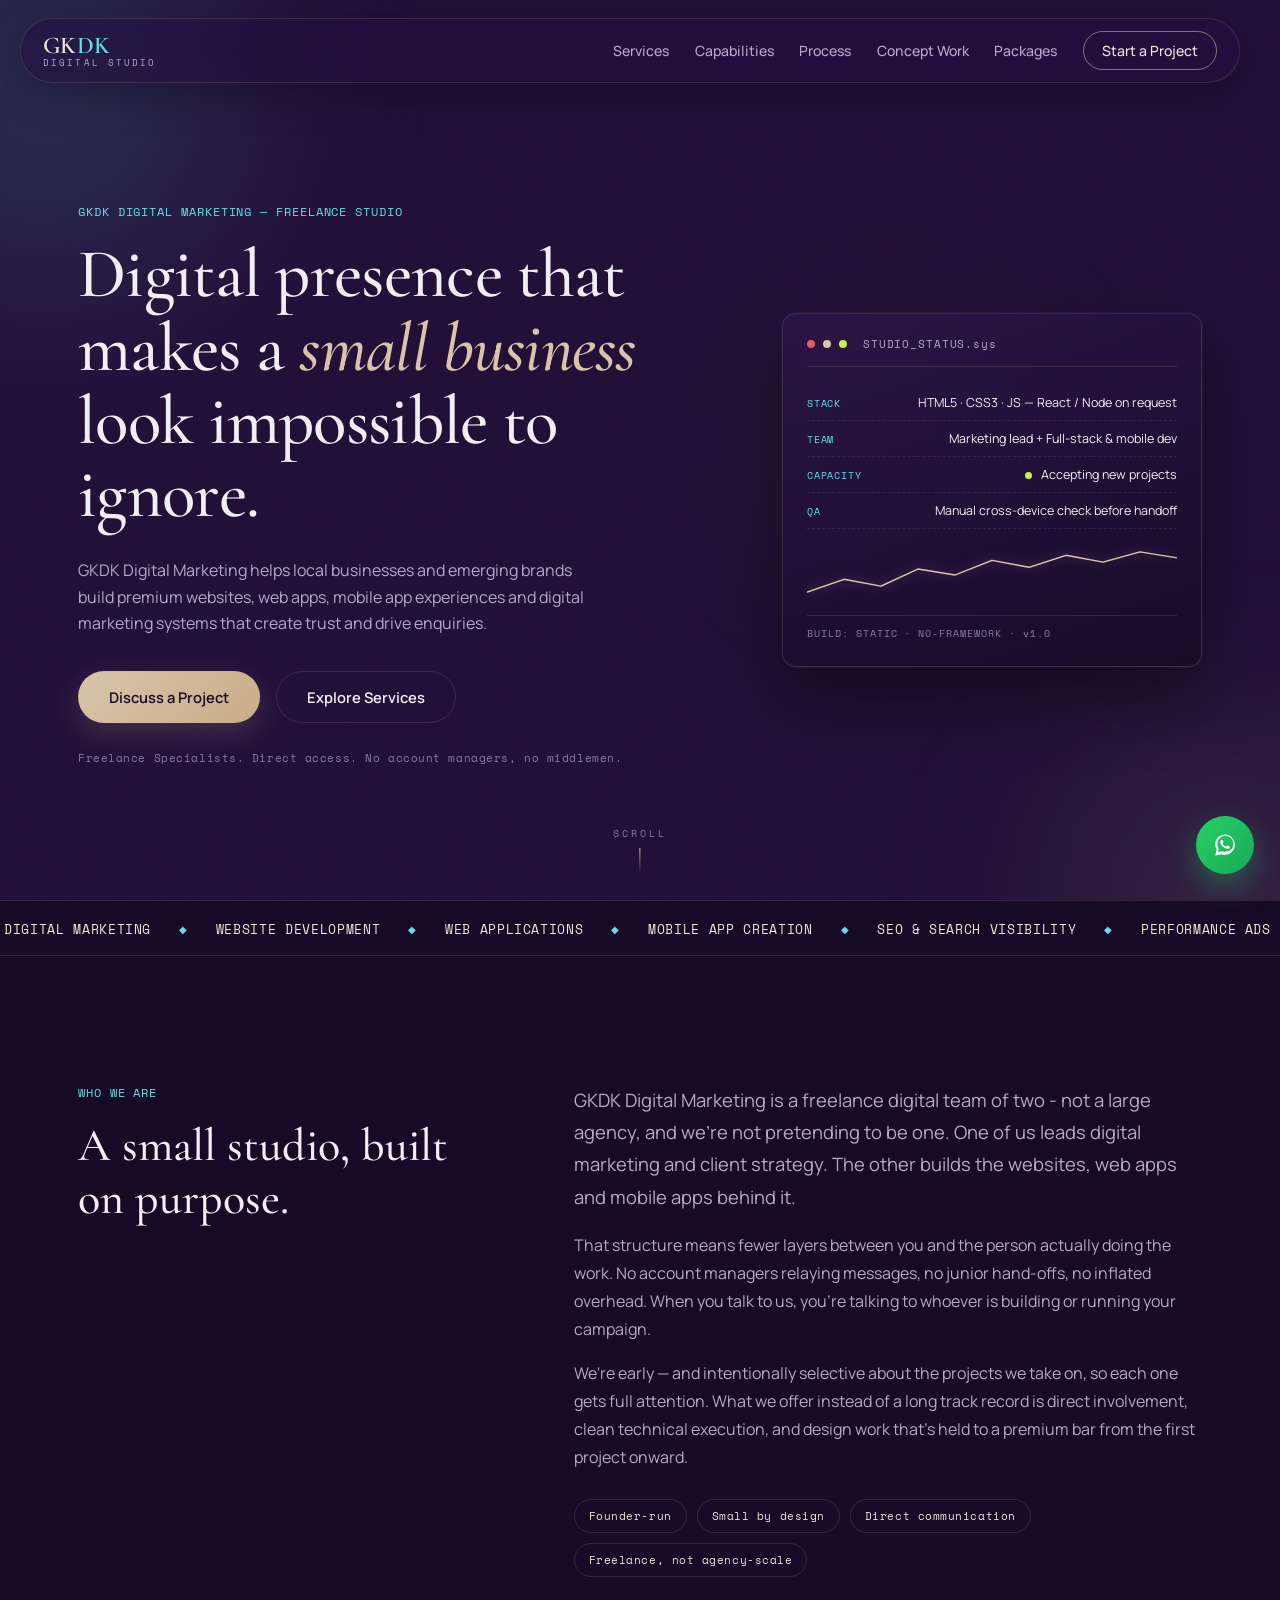
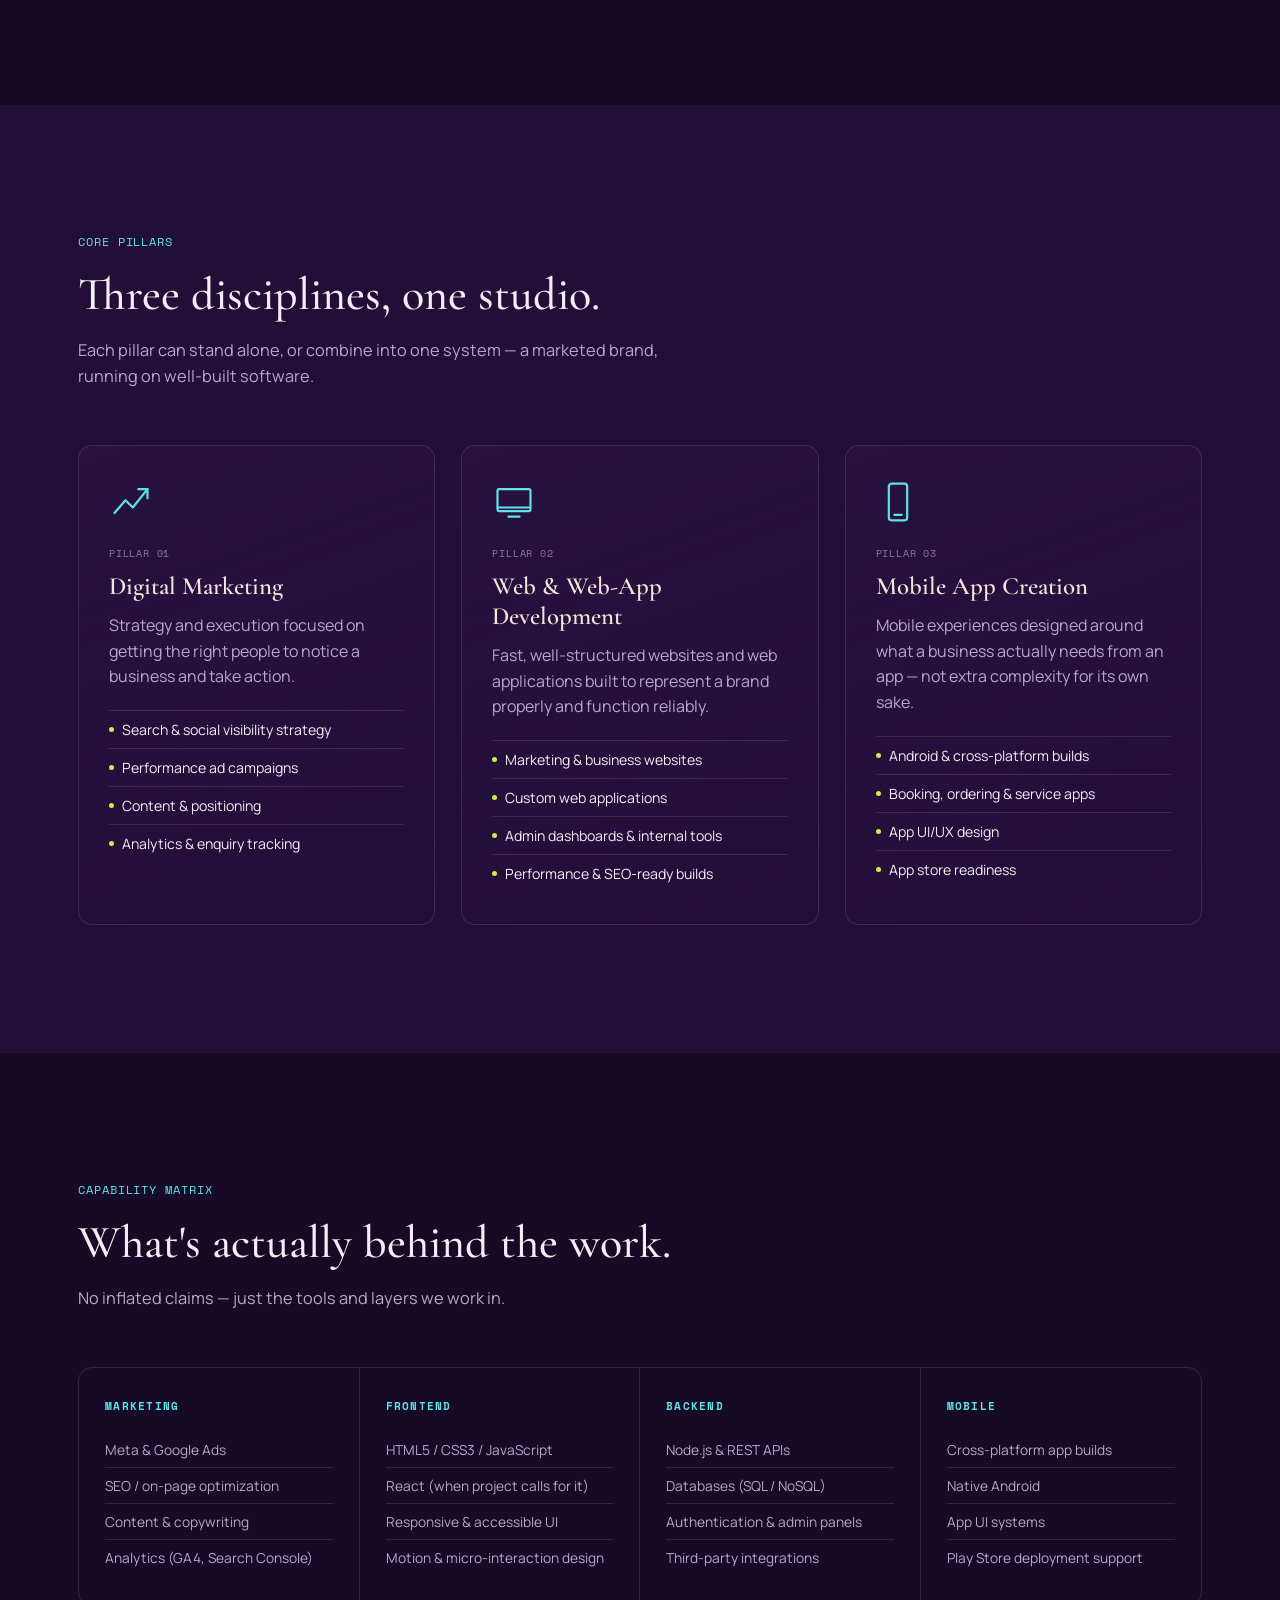
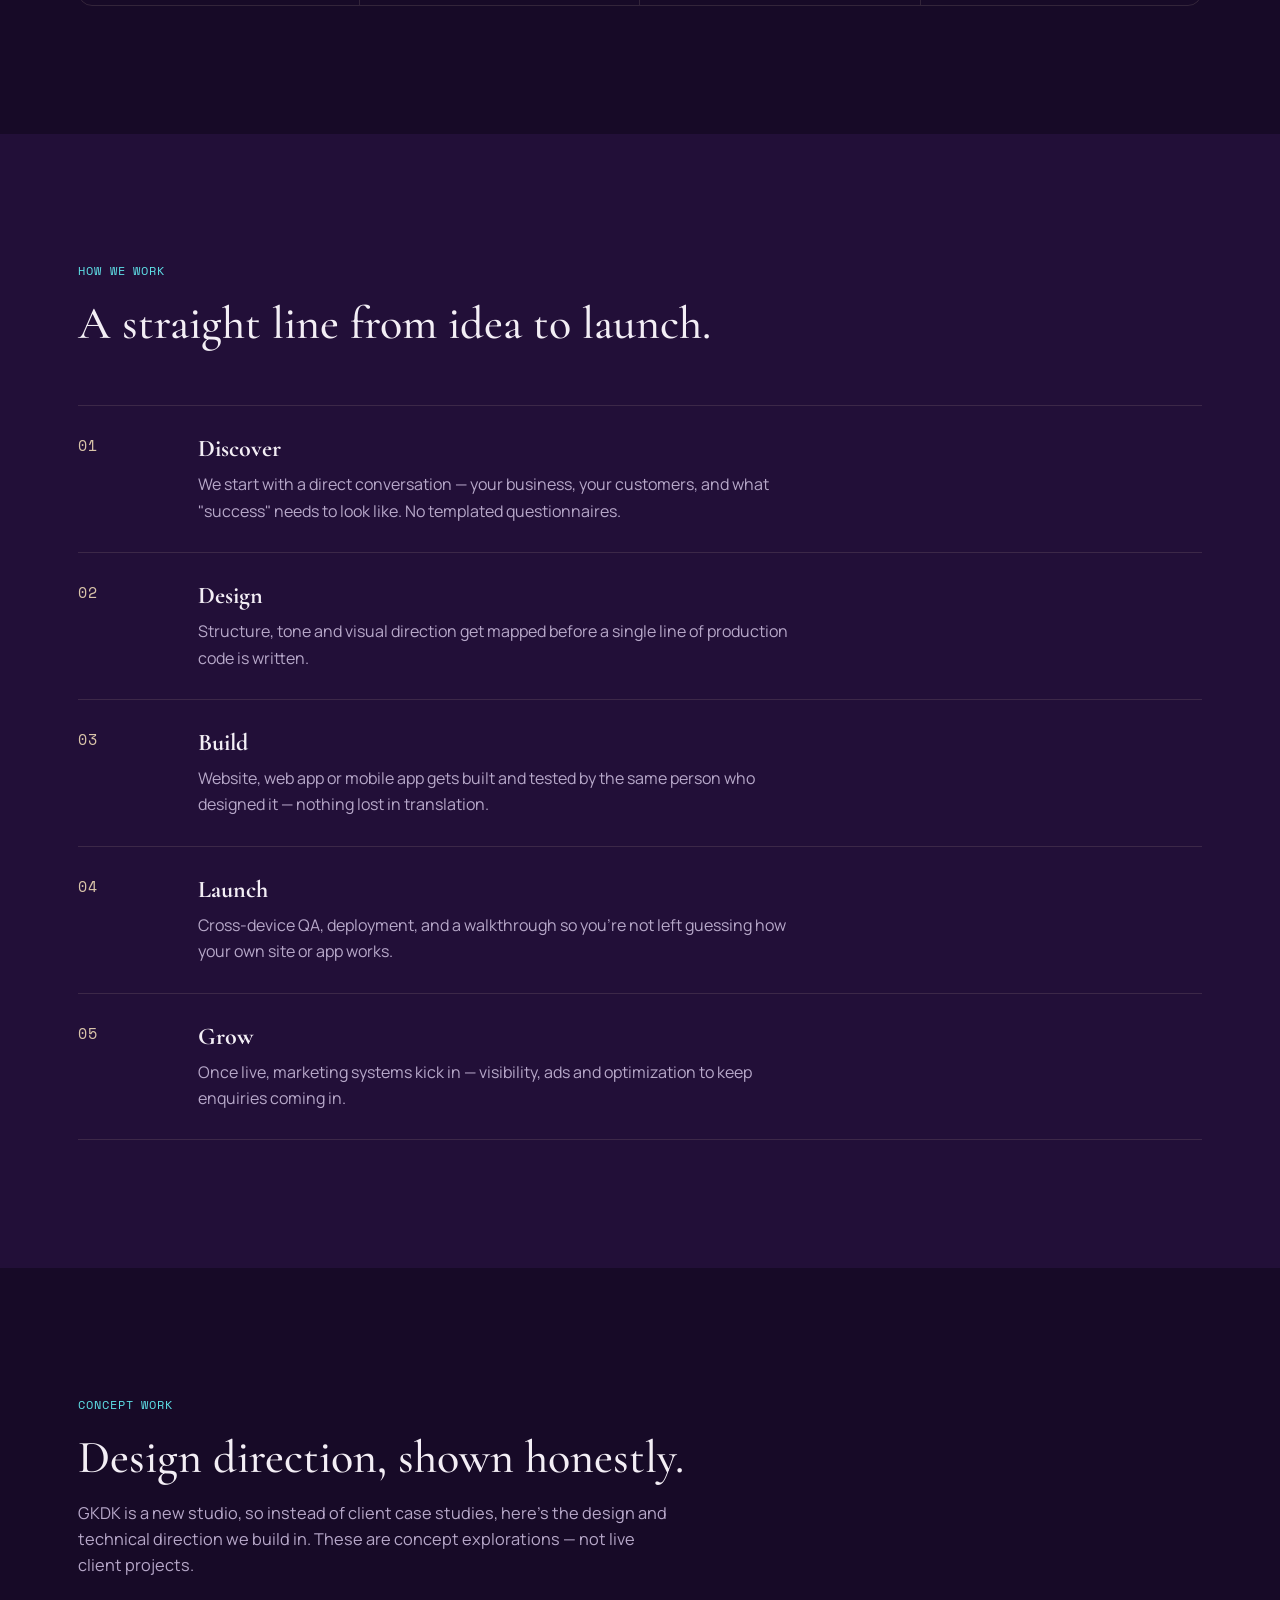
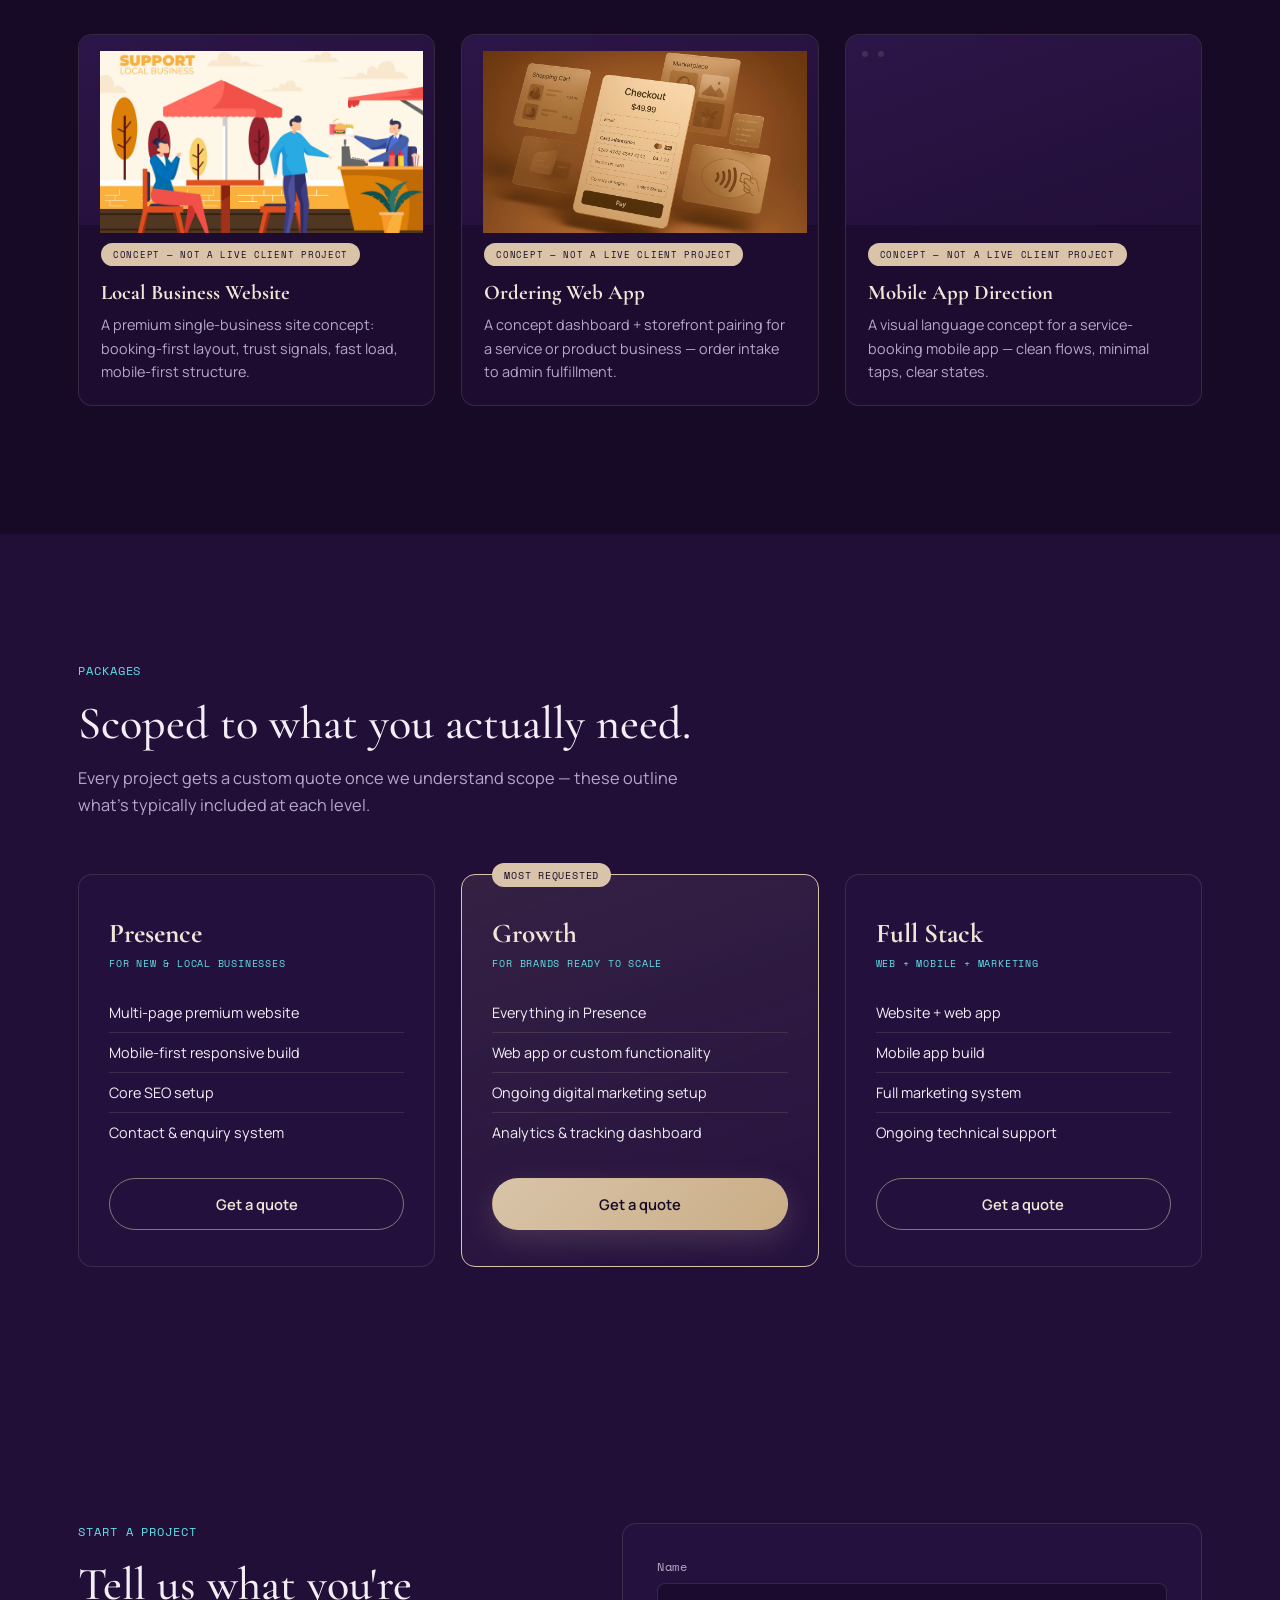
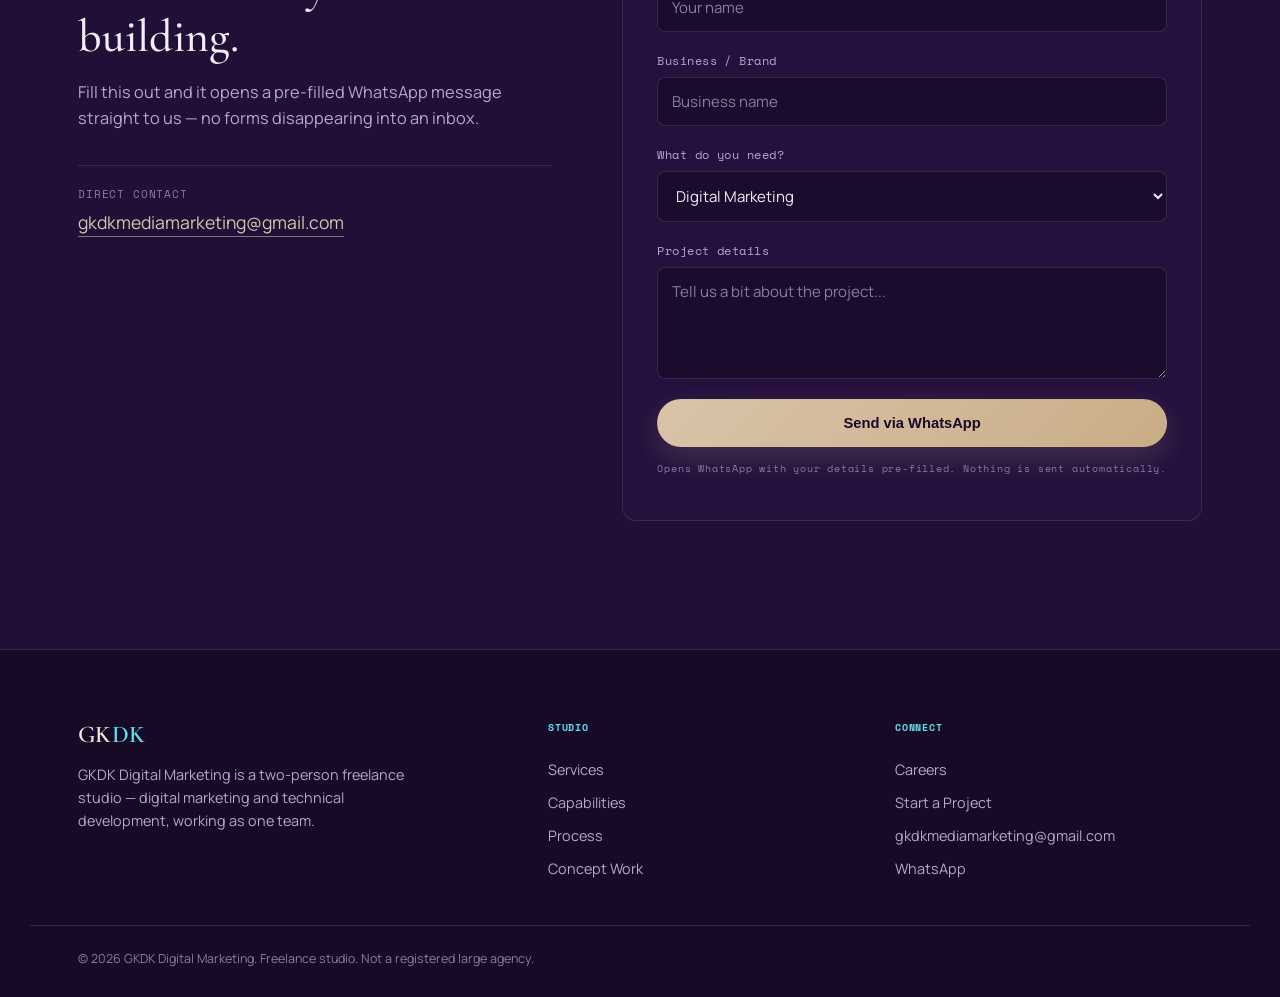
==== commit e78bf6f7: "Update index.html" ====
--- a/index.html
+++ b/index.html
@@ -419,7 +419,7 @@
         <p class="section-desc">Fill this out and it opens a pre-filled WhatsApp message straight to us — no forms disappearing into an inbox.</p>
         <div class="contact-direct">
           <p class="mono">DIRECT CONTACT</p>
-          <a href="mailto:hello@gkdkdigital.com">hello@gkdkdigital.com</a>
+          <a href="mailto:gkdkmediamarketing@gmail.com">gkdkmediamarketing@gmail.com</a>
         </div>
       </div>
 
@@ -472,9 +472,9 @@
     </div>
     <div class="footer-links">
       <h4 class="mono">CONNECT</h4>
-      <a href="careerspage/opportunities.html">Careers</a>
+      <a href="./opportunities.html">Careers</a>
       <a href="#contact">Start a Project</a>
-      <a href="mailto:gkdkdigital@gmail.com">gkdkdigital@gmail.com</a>
+      <a href="mailto:gkdkmediamarketing@gmail.com">gkdkmediamarketing@gmail.com</a>
       <a href="https://wa.me/917708707423" target="_blank" rel="noopener">WhatsApp</a>
     </div>
   </div>
